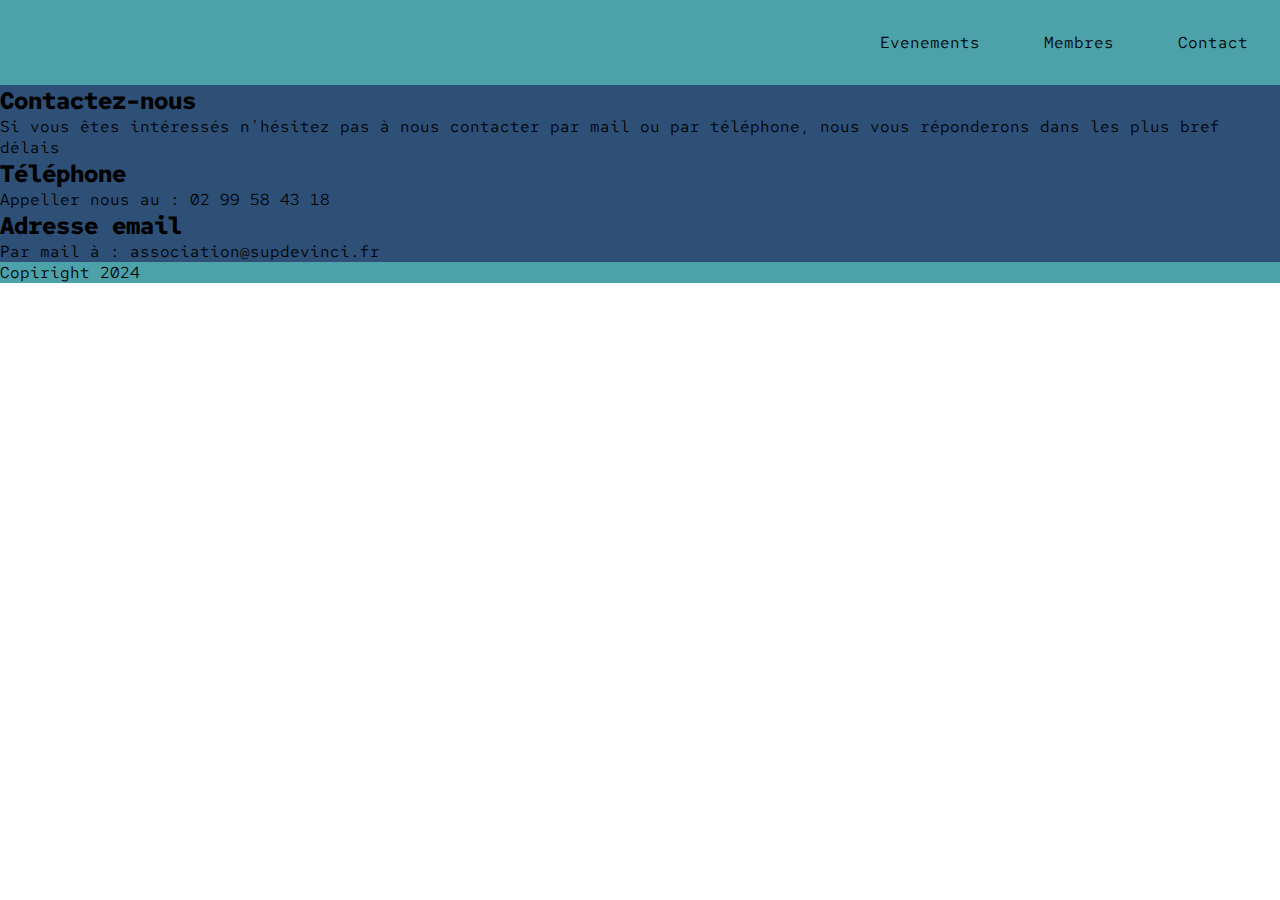
==== contact.html @ fc91eb7f "contact" ====
<!DOCTYPE html>
<html lang="en">
<head>
    <meta charset="UTF-8">
    <meta name="viewport" content="width=device-width, initial-scale=1.0">
    <title>Contact</title>
    <link rel="stylesheet" href="css/style.css">
    <link rel="preconnect" href="https://fonts.googleapis.com"> 
    <link rel="preconnect" href="https://fonts.gstatic.com" crossorigin> 
    <link href="https://fonts.googleapis.com/css2?family=Red+Hat+Mono:ital,wght@0,300..700;1,300..700&display=swap" rel="stylesheet">
</head>
<body>
    <header>
        <div class="logo"></div>

        <ul>
            <li><a href="projects.html">Evenements</a></li>
            <li><a href="member.html">Membres</a></li>
            <li><a href="contact.html">Contact</a></li>
        </ul>
    </header>
     <main class="contact">
<section class="contactez-nous">
<h2>Contactez-nous</h2>
<p>Si vous êtes intéressés n'hésitez pas à nous contacter par mail ou par téléphone, nous vous réponderons dans les plus bref délais</p>
</section>

<section class="Téléphone">
<h2>Téléphone</h2>
<p>Appeller nous au : 02 99 58 43 18</p>
</section>

<section class="adresse email">
<h2>Adresse email</h2>
<p>Par mail à : association@supdevinci.fr</p>
</section>

</main>  

<footer>
    <div class="insta"></div>
    <div class="twtiter"></div>
    <div class="facebook"></div>

    <p>Copiright 2024</p>
</footer>





</body>
</html>
---- css/style.css ----
*, ::after, ::before{
    margin: 0;
    padding: 0;
    font-family: "Red Hat Mono", serif;
}

a{
    text-decoration: none;
    color: black;
}

ul{
    display: flex;
    list-style: none;
}

li{
    padding: 2rem;
}

header{
    display: flex;
    text-align: center;
    align-items: center;
    justify-content: space-between;
    background-color: #4DA1A9;
}

.logo{
    padding: 20px;
}

main{
    background-color: #2E5077;
}

.qui-sommes-nous, .que-faisons-nous{
    background-color: white;
    width: 80%;
}

footer{
    background-color: #4DA1A9;
}
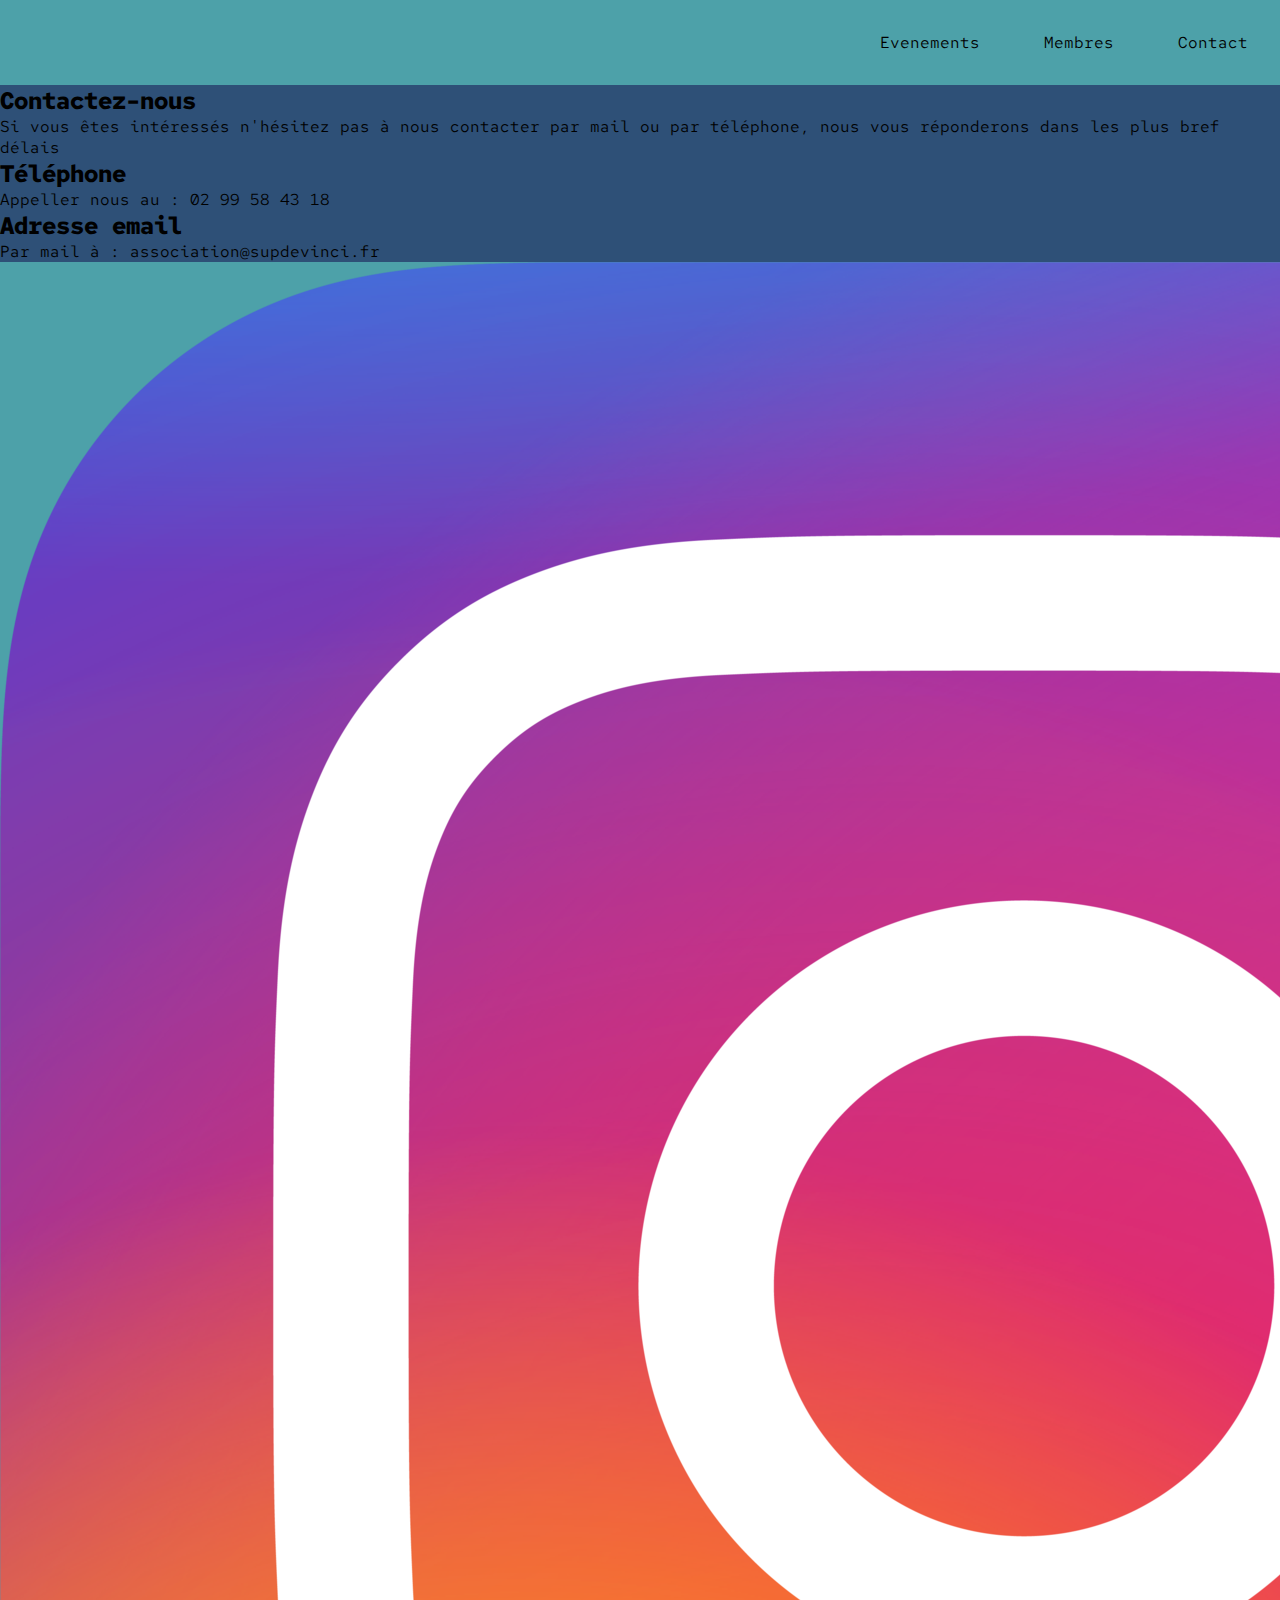
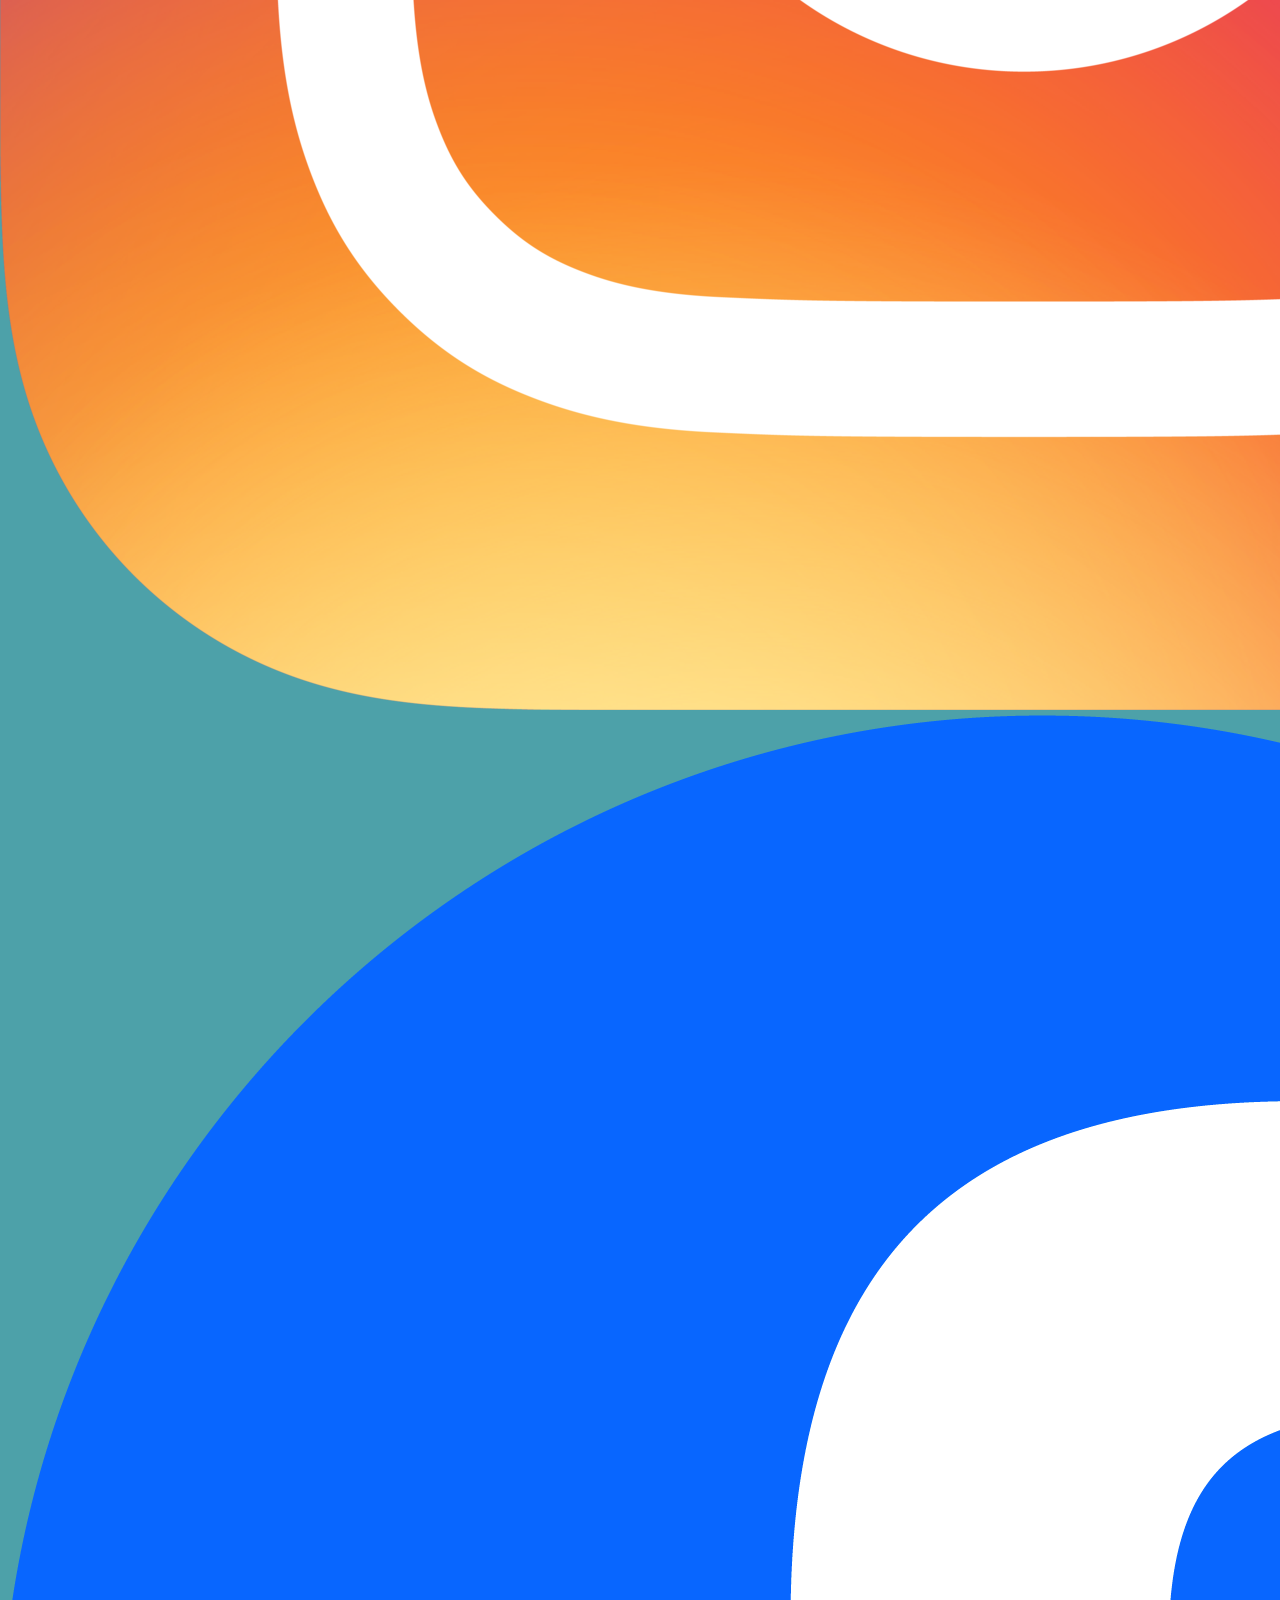
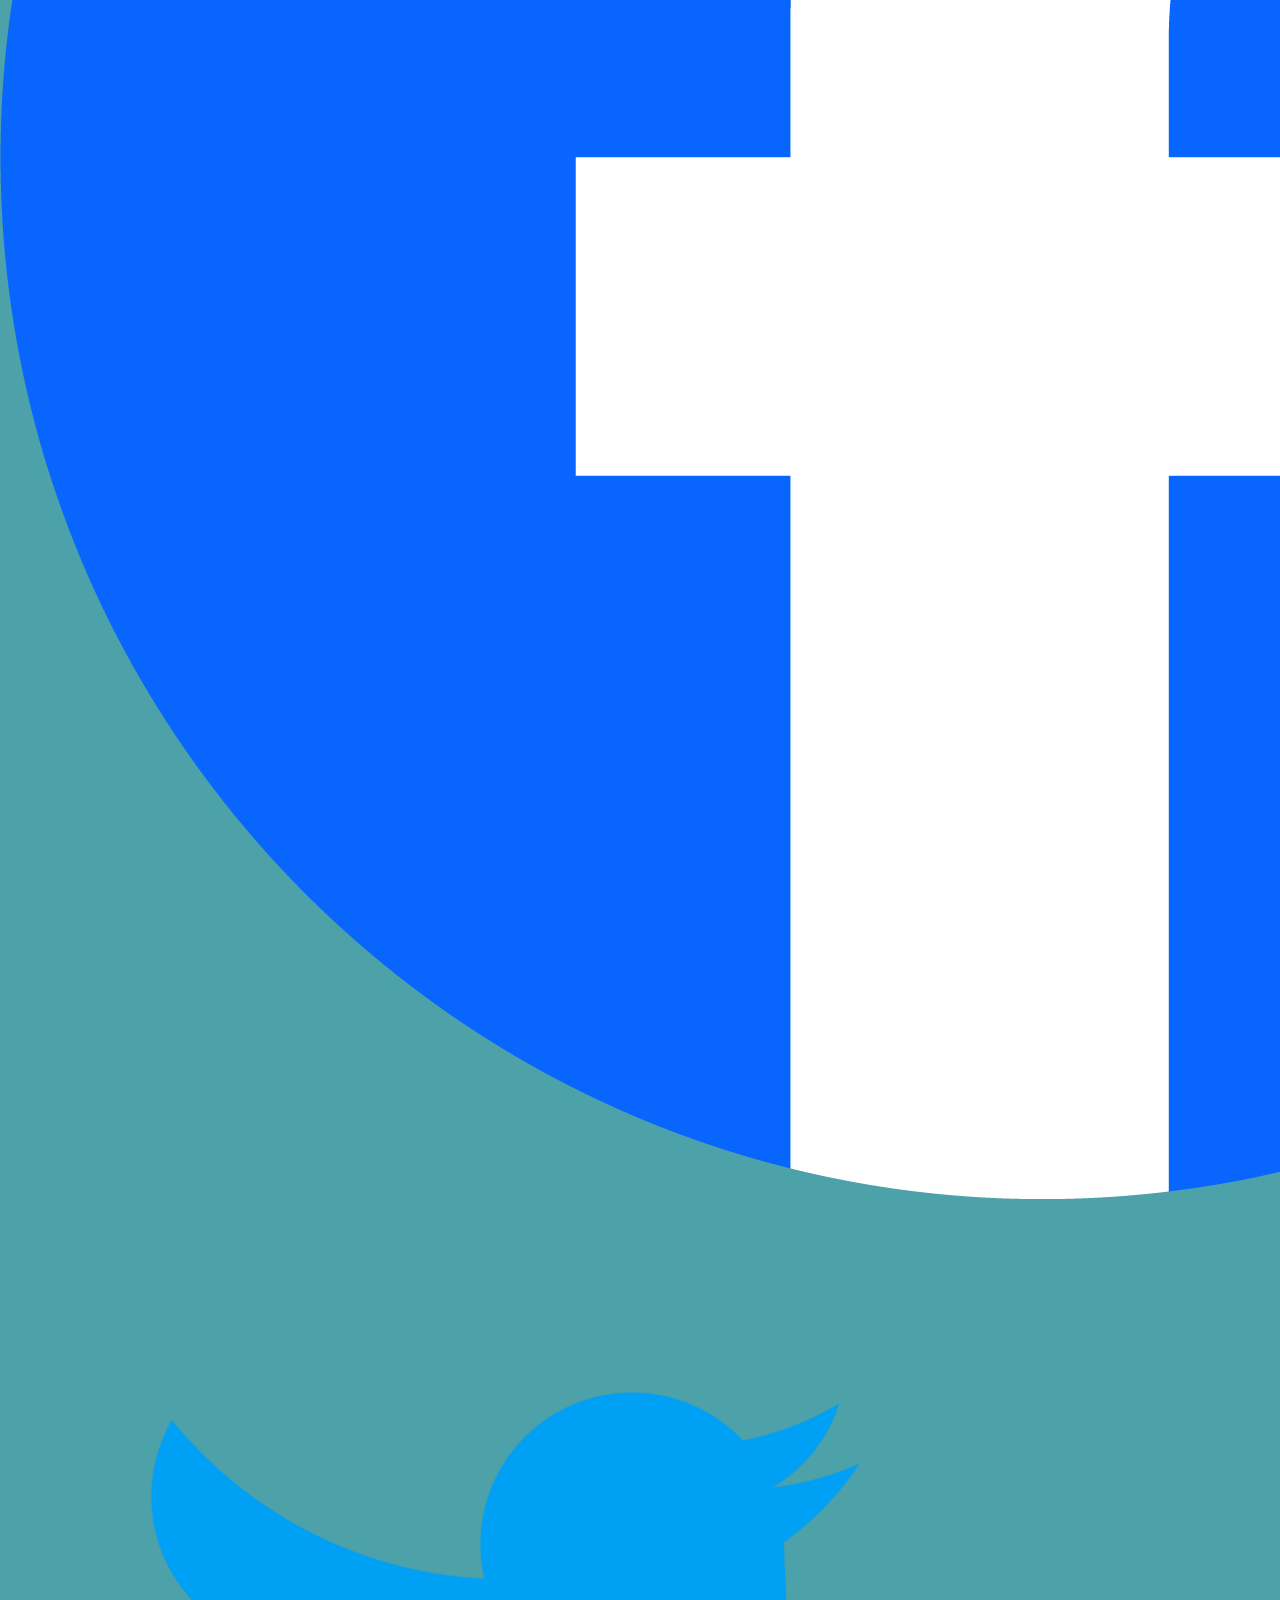
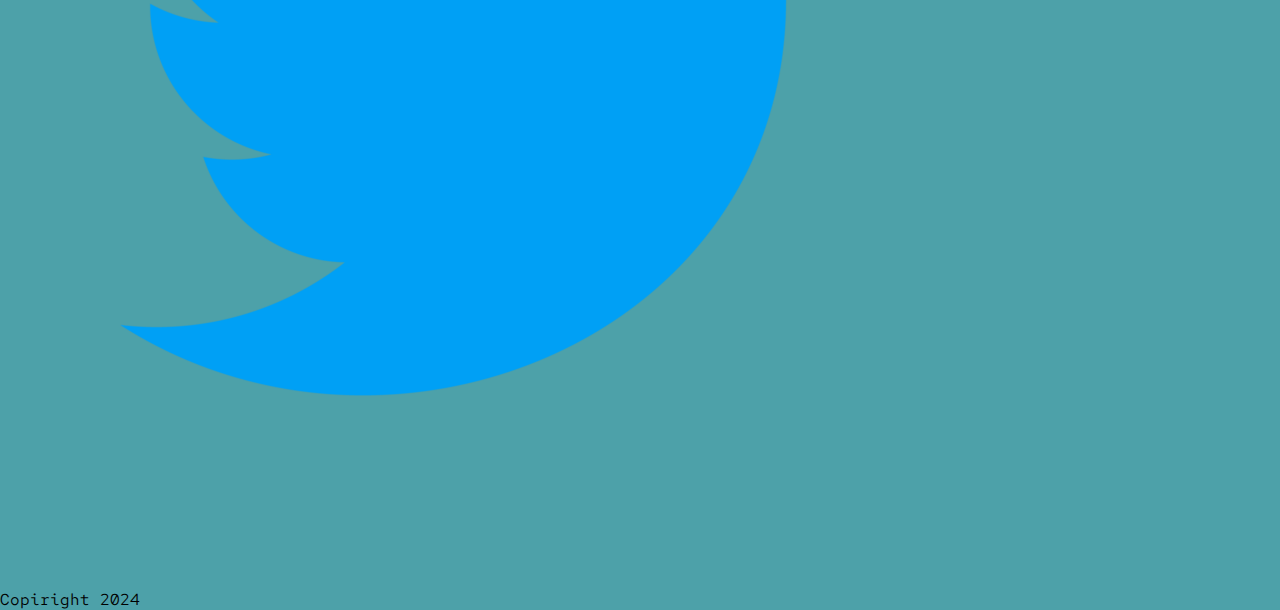
==== commit 7f935050: "changement des footer" ====
--- a/contact.html
+++ b/contact.html
@@ -39,16 +39,11 @@
 </main>  
 
 <footer>
-    <div class="insta"></div>
-    <div class="twtiter"></div>
-    <div class="facebook"></div>
+    <img src="img/img_insta.webp" alt="image">
+    <img src="img/img_facebook.png" alt="image">
+    <img src="img/img_twitter.webp" alt="image">
 
     <p>Copiright 2024</p>
 </footer>
-
-
-
-
-
 </body>
 </html>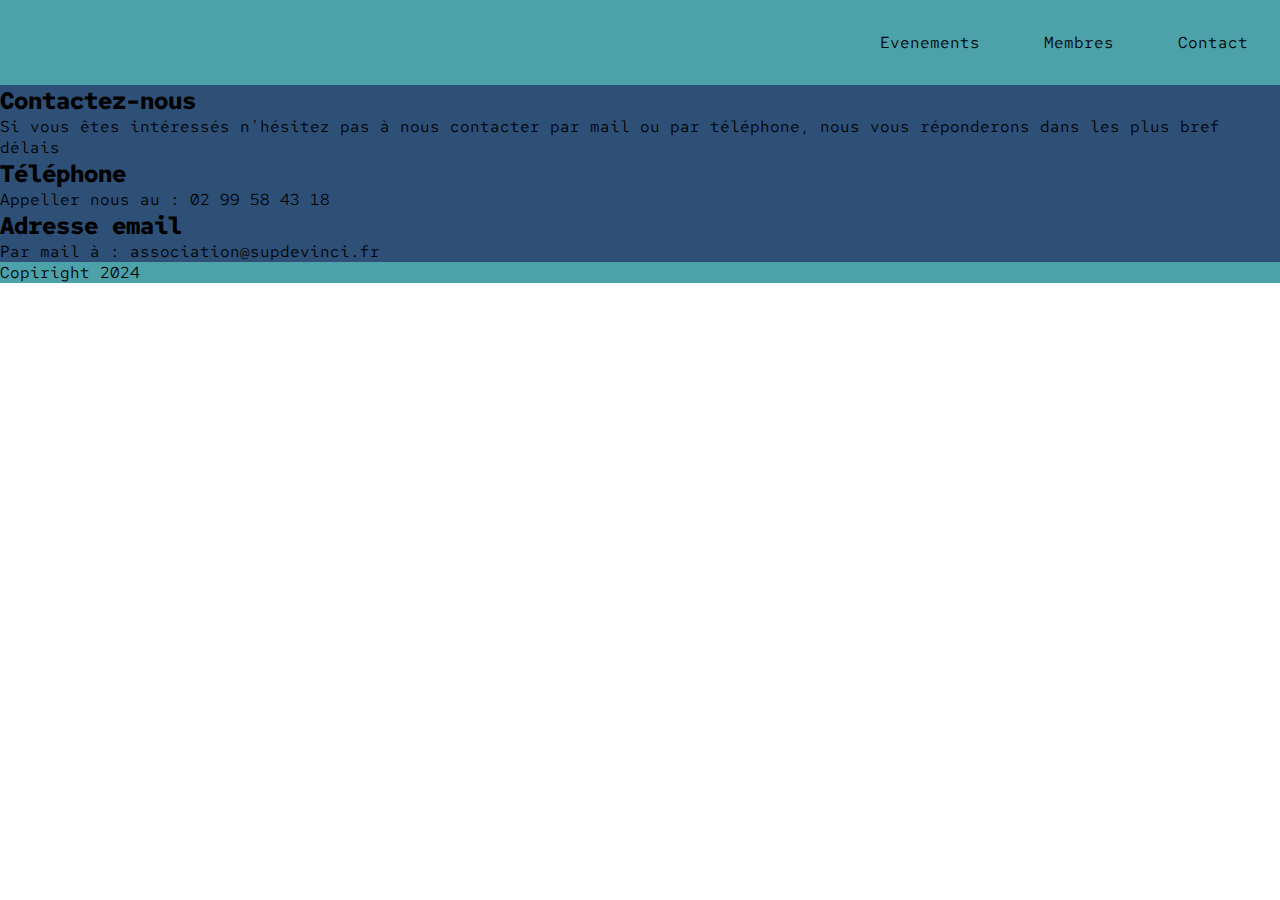
==== commit dc08c55e: "Merge branch 'main' of https://github.com/antefix1412/sit_asso" ====
--- a/contact.html
+++ b/contact.html
@@ -39,11 +39,16 @@
 </main>  
 
 <footer>
-    <img src="img/img_insta.webp" alt="image">
-    <img src="img/img_facebook.png" alt="image">
-    <img src="img/img_twitter.webp" alt="image">
+    <div class="insta"></div>
+    <div class="twtiter"></div>
+    <div class="facebook"></div>
 
     <p>Copiright 2024</p>
 </footer>
+
+
+
+
+
 </body>
 </html>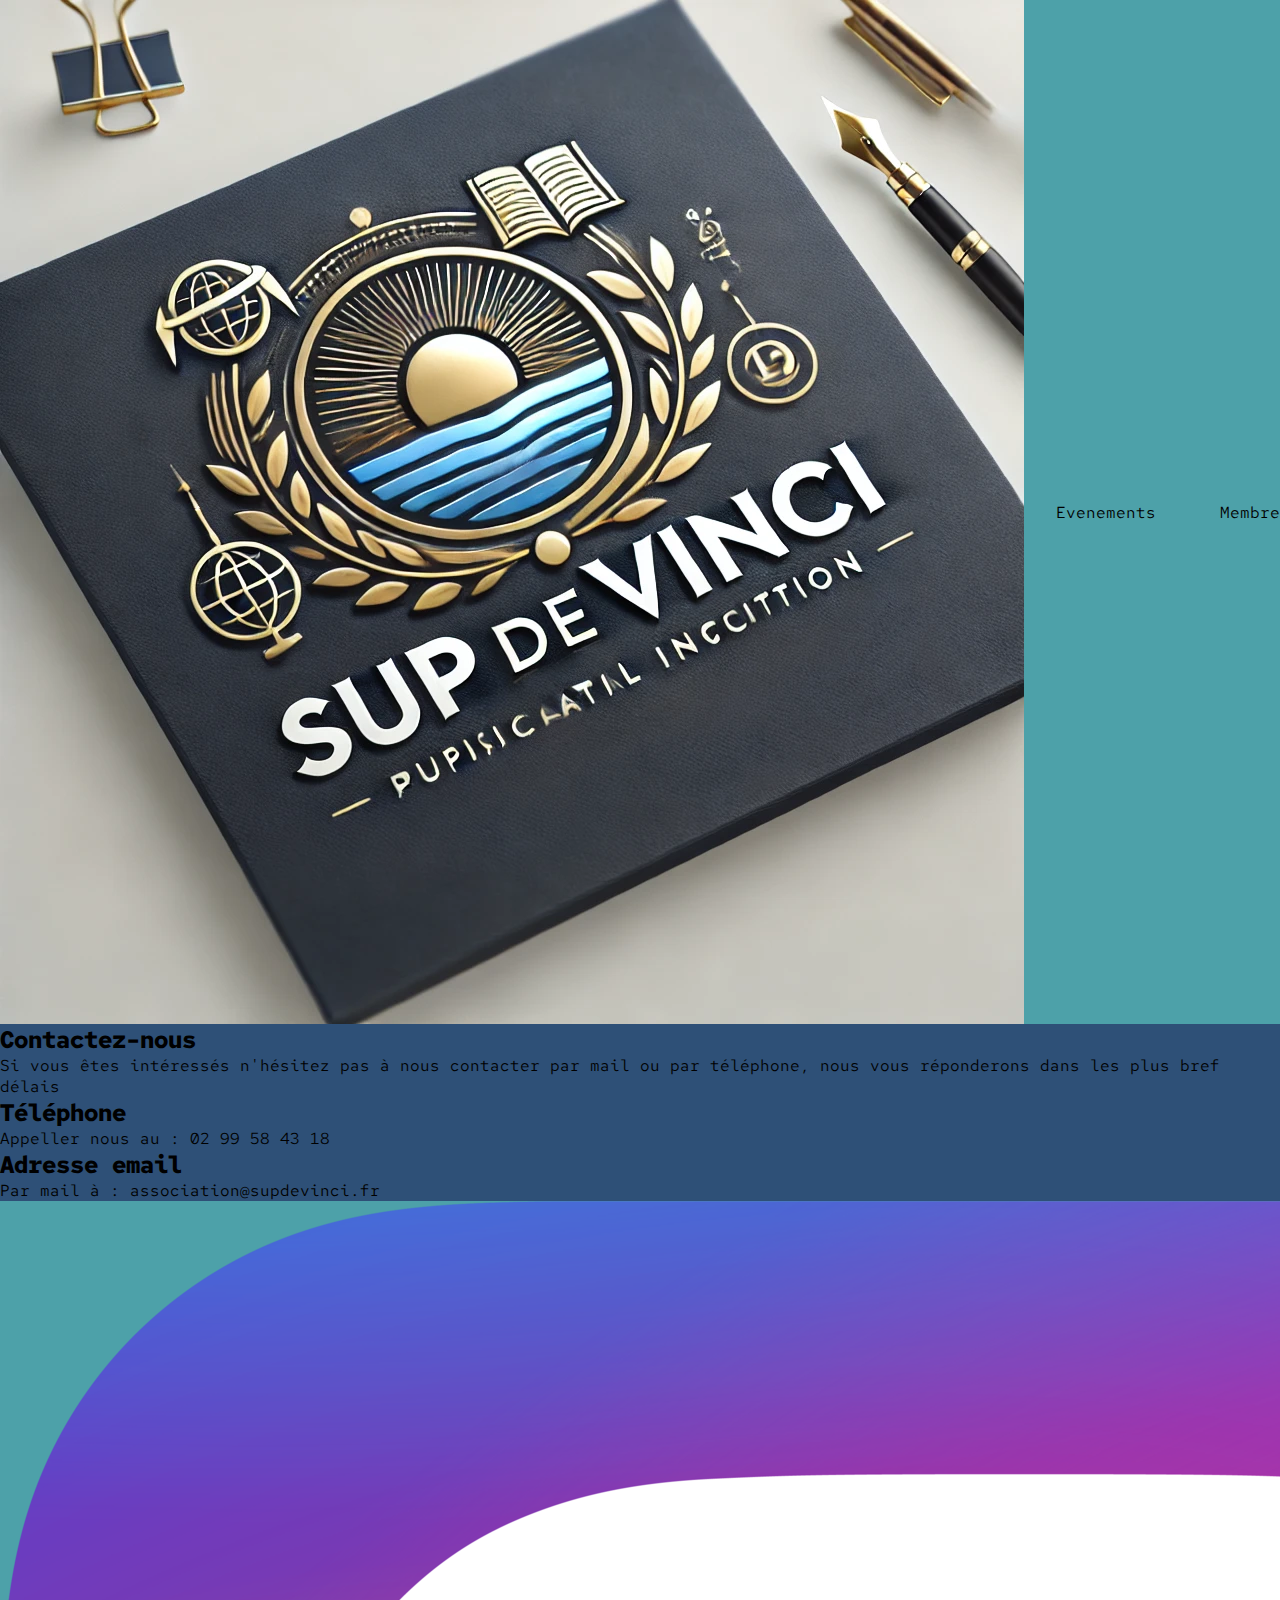
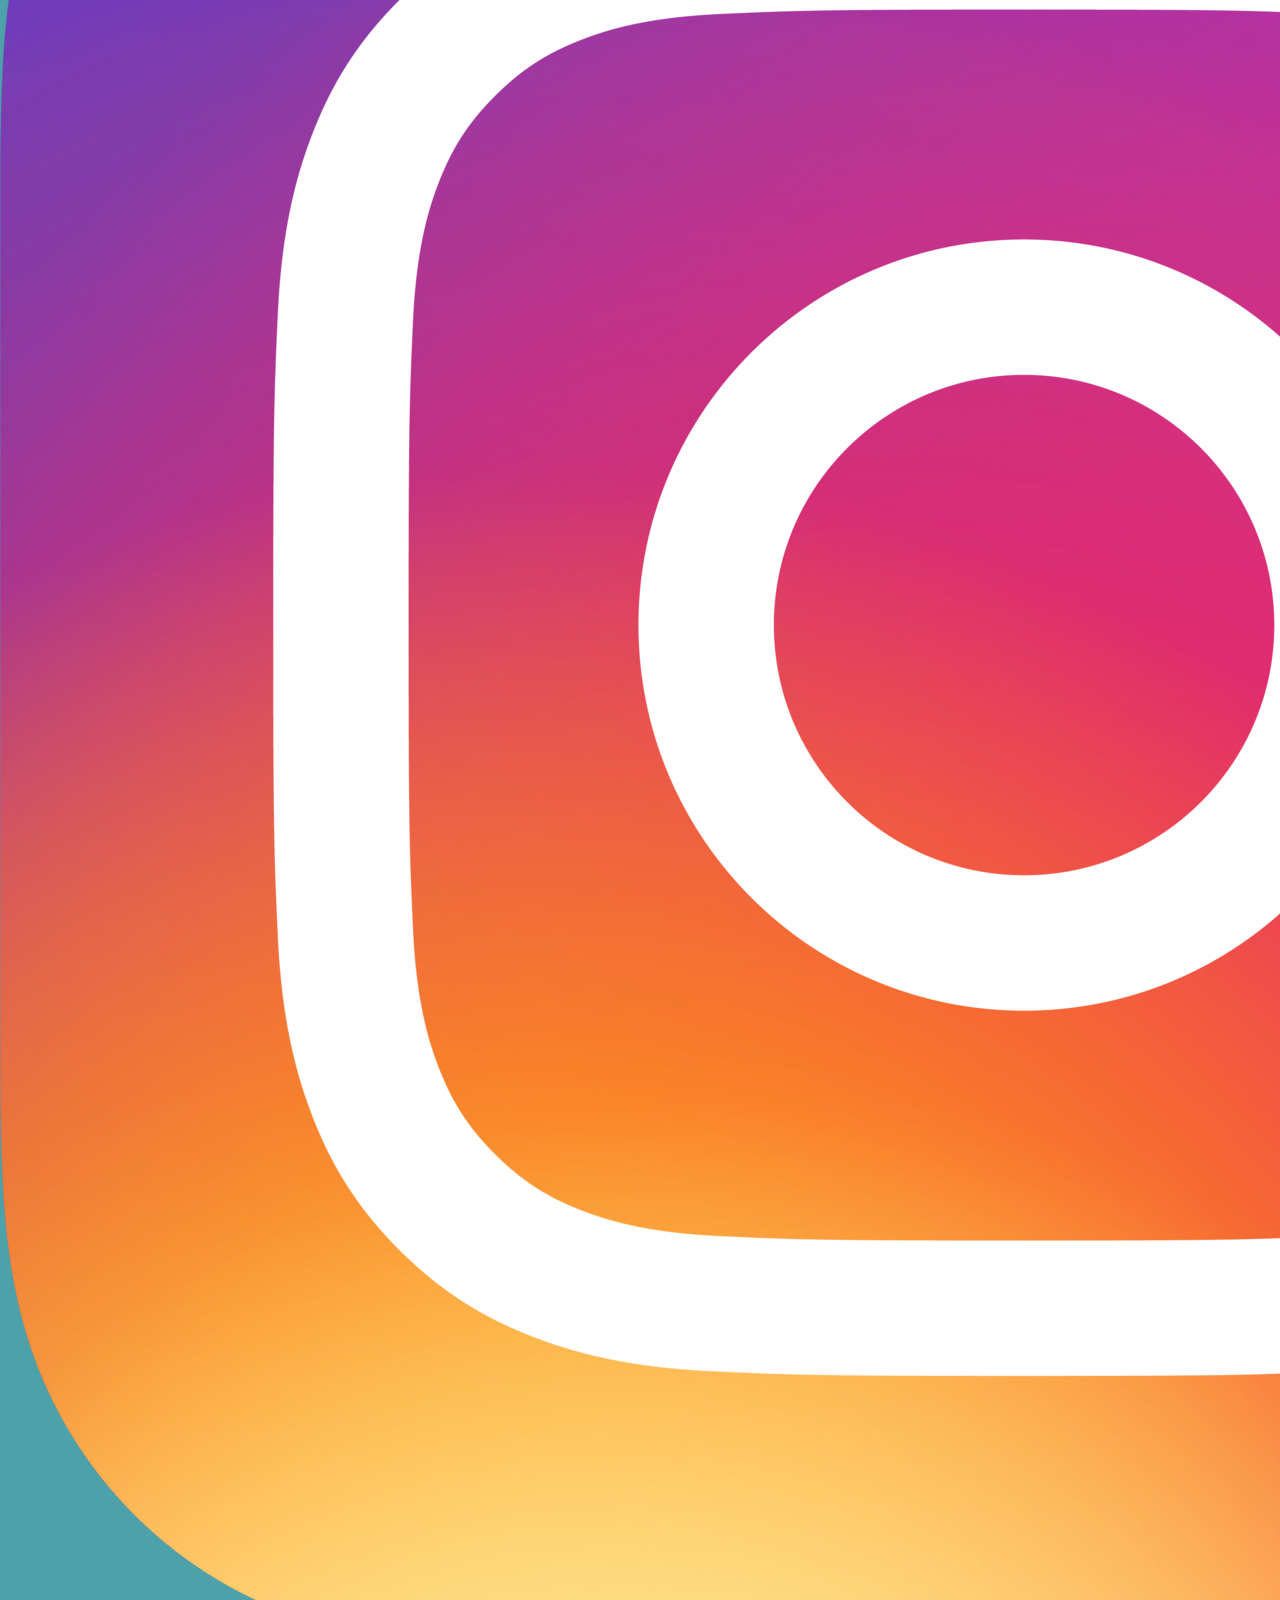
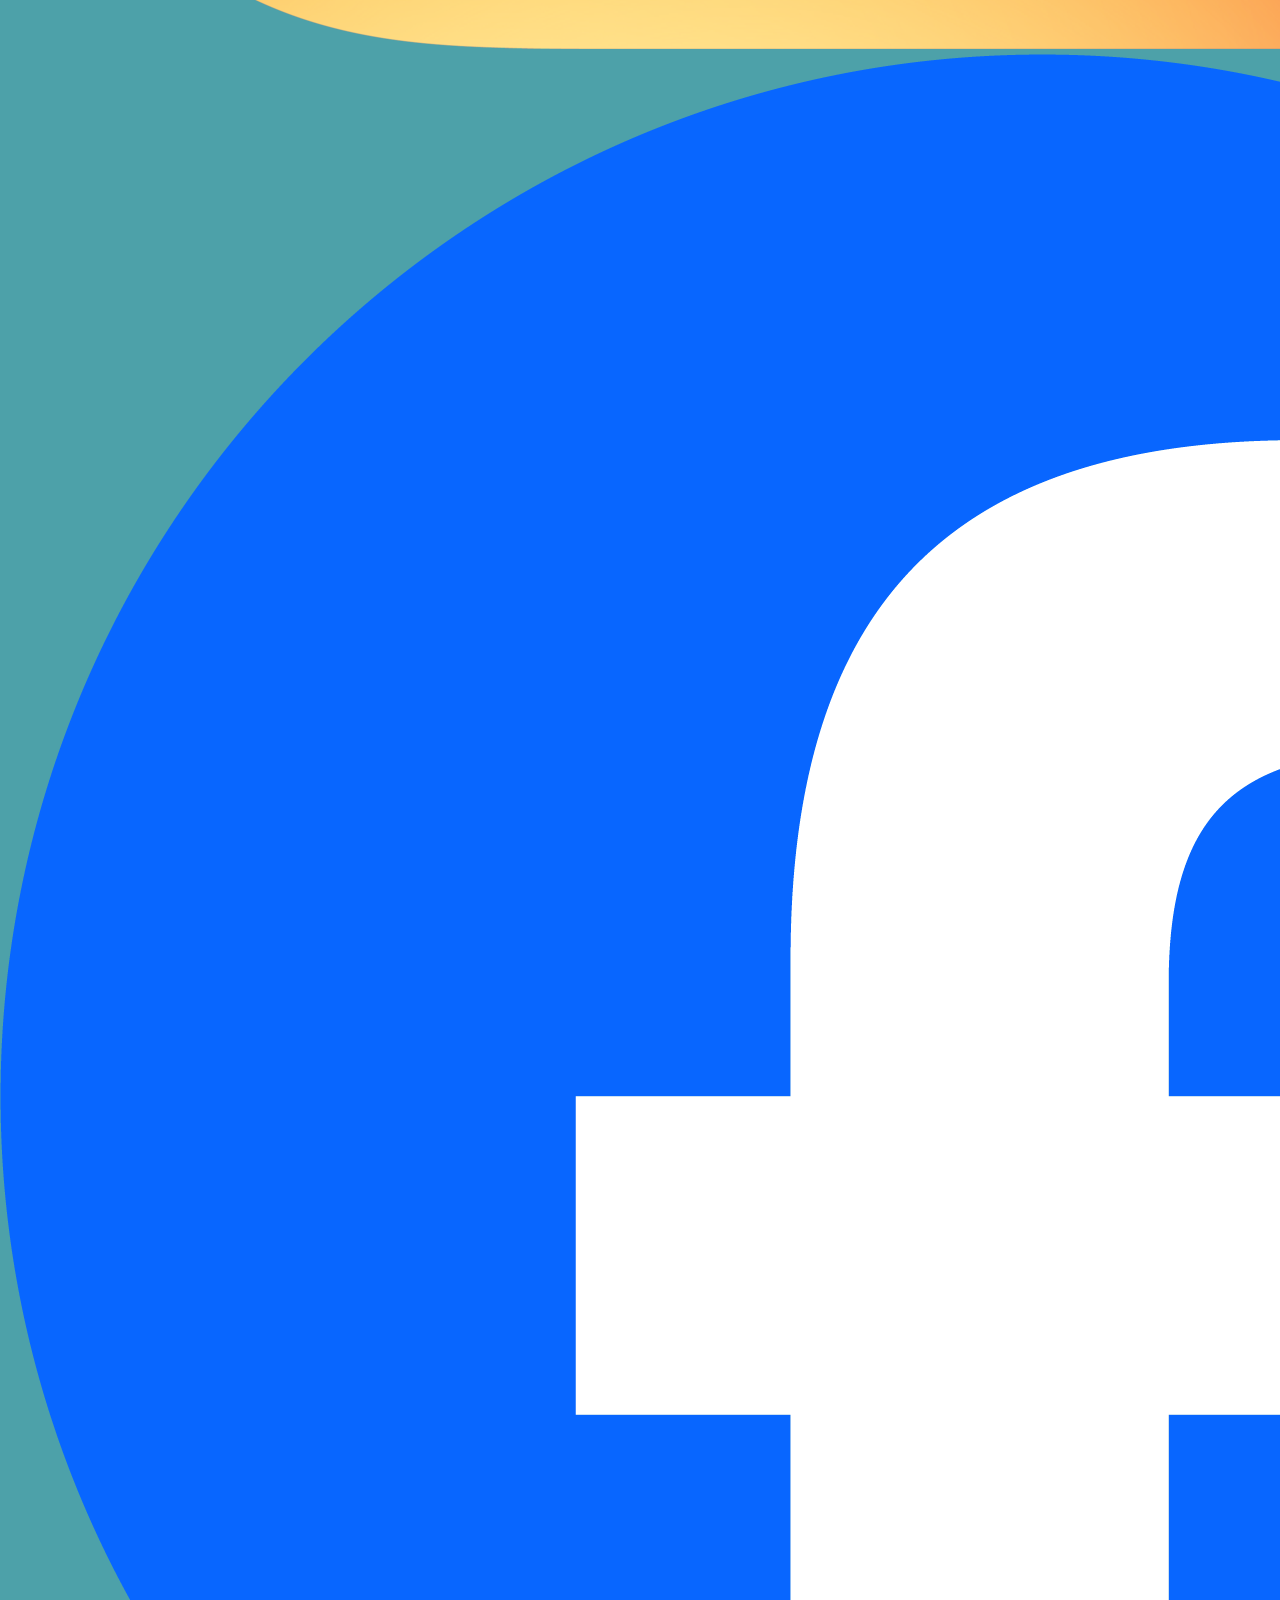
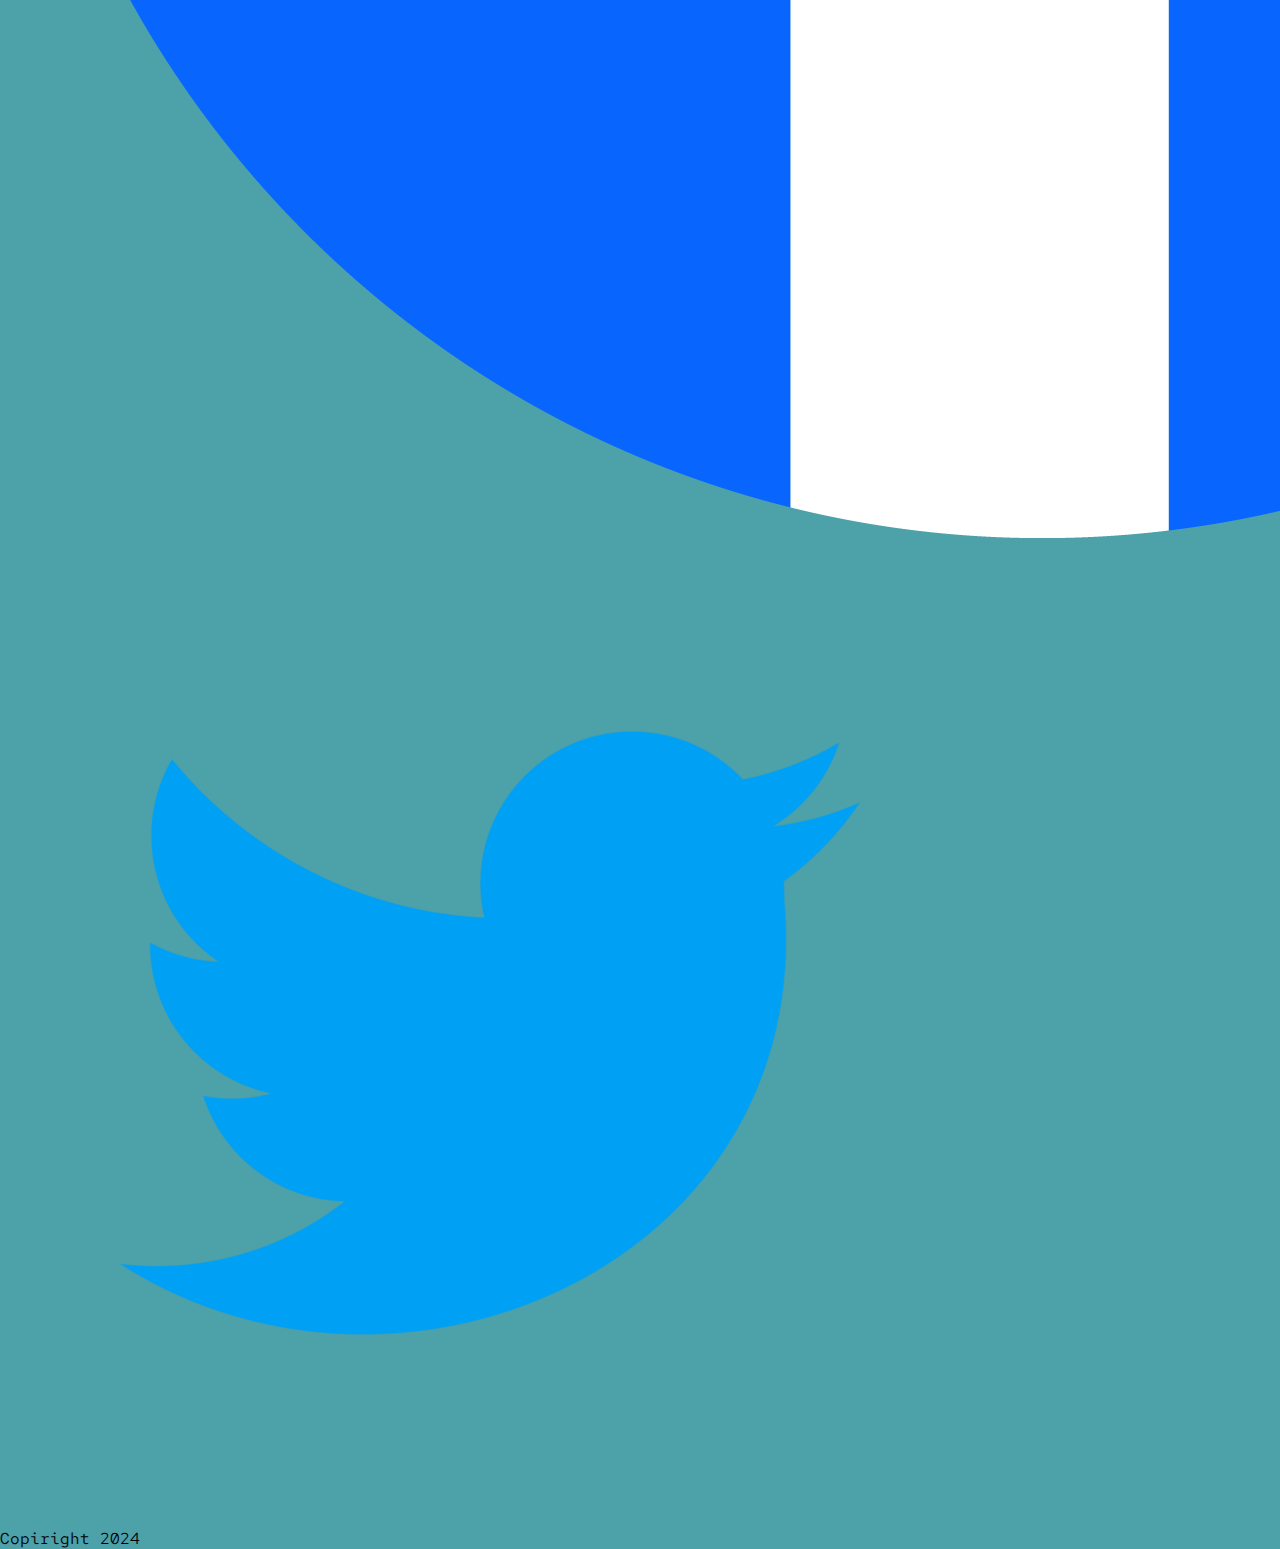
==== commit 339ea0e8: "ajout des images dans le html" ====
--- a/contact.html
+++ b/contact.html
@@ -12,7 +12,7 @@
 </head>
 <body>
     <header>
-        <div class="logo"></div>
+        <img src="img/img_logo.webp" alt="image">
 
         <ul>
             <li><a href="projects.html">Evenements</a></li>
@@ -39,16 +39,11 @@
 </main>  
 
 <footer>
-    <div class="insta"></div>
-    <div class="twtiter"></div>
-    <div class="facebook"></div>
+    <img src="img/img_insta.webp" alt="image">
+    <img src="img/img_facebook.png" alt="image">
+    <img src="img/img_twitter.webp" alt="image">
 
     <p>Copiright 2024</p>
 </footer>
-
-
-
-
-
 </body>
 </html>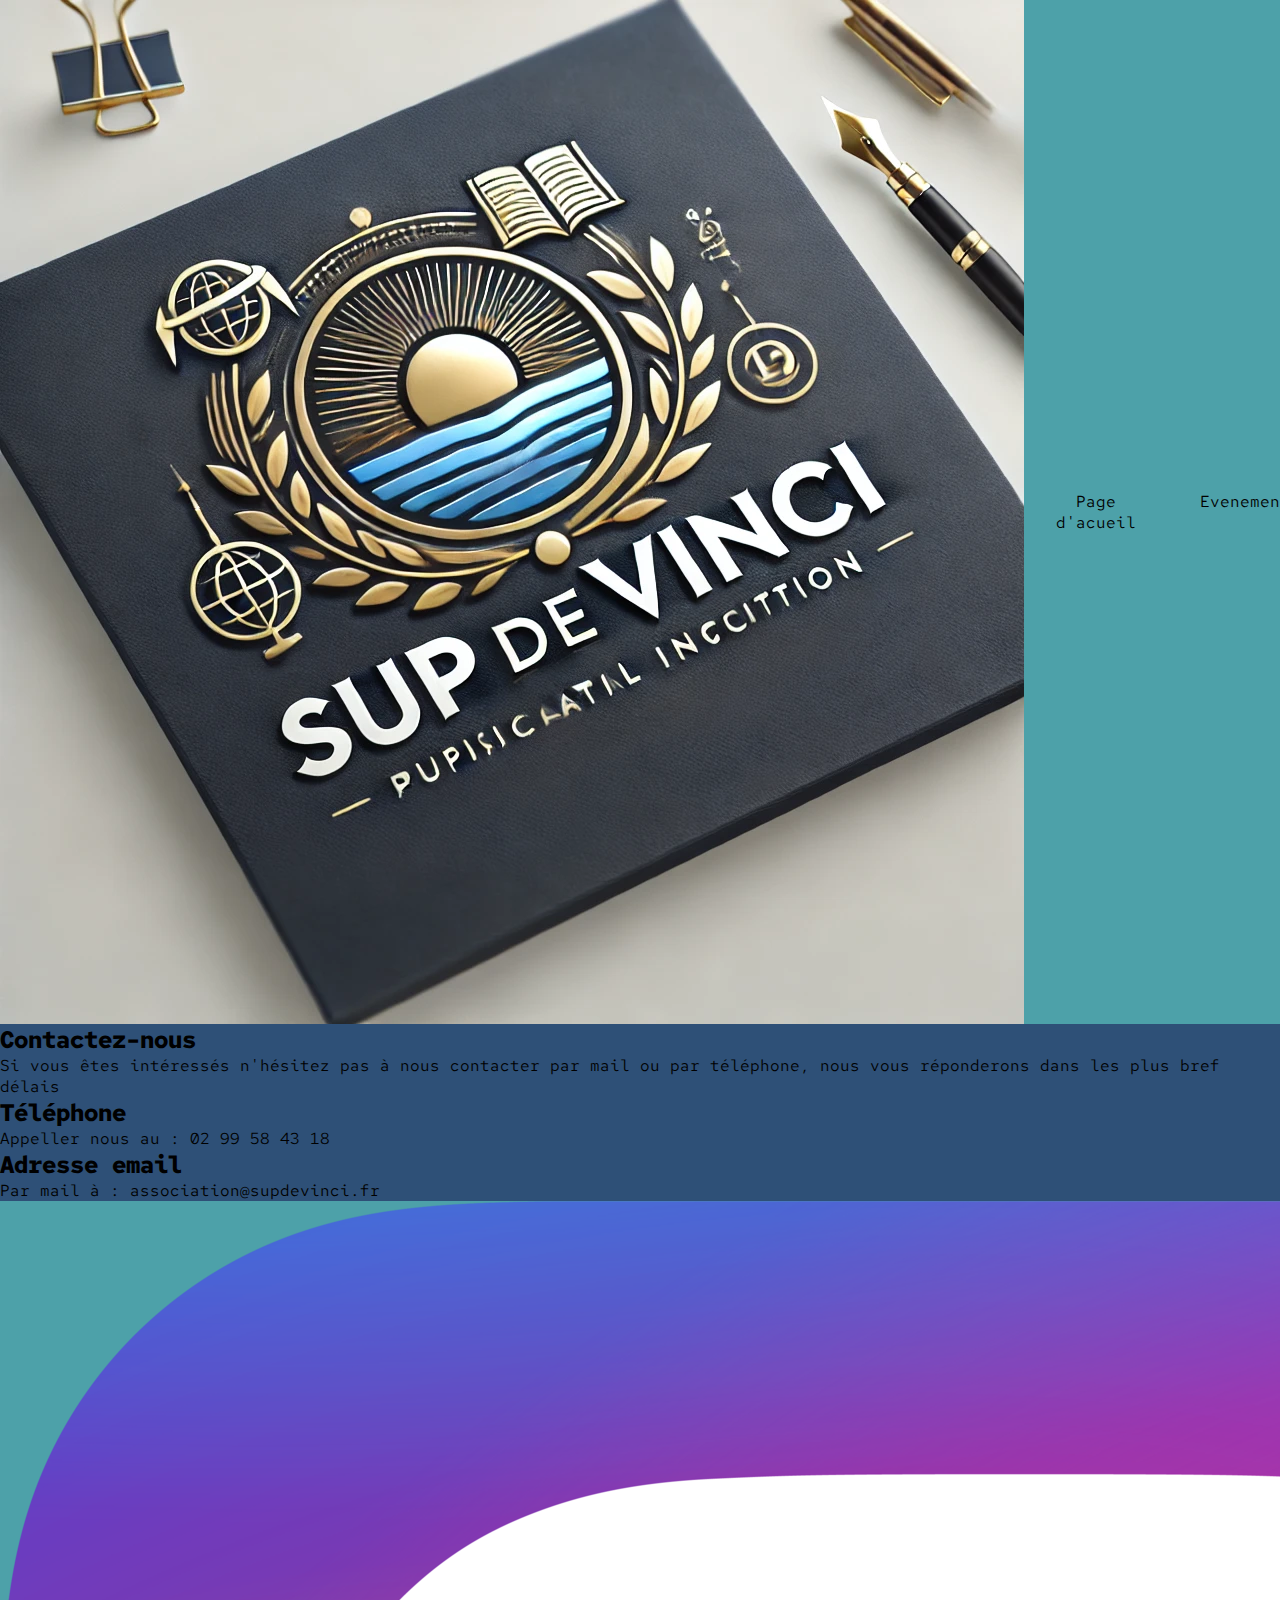
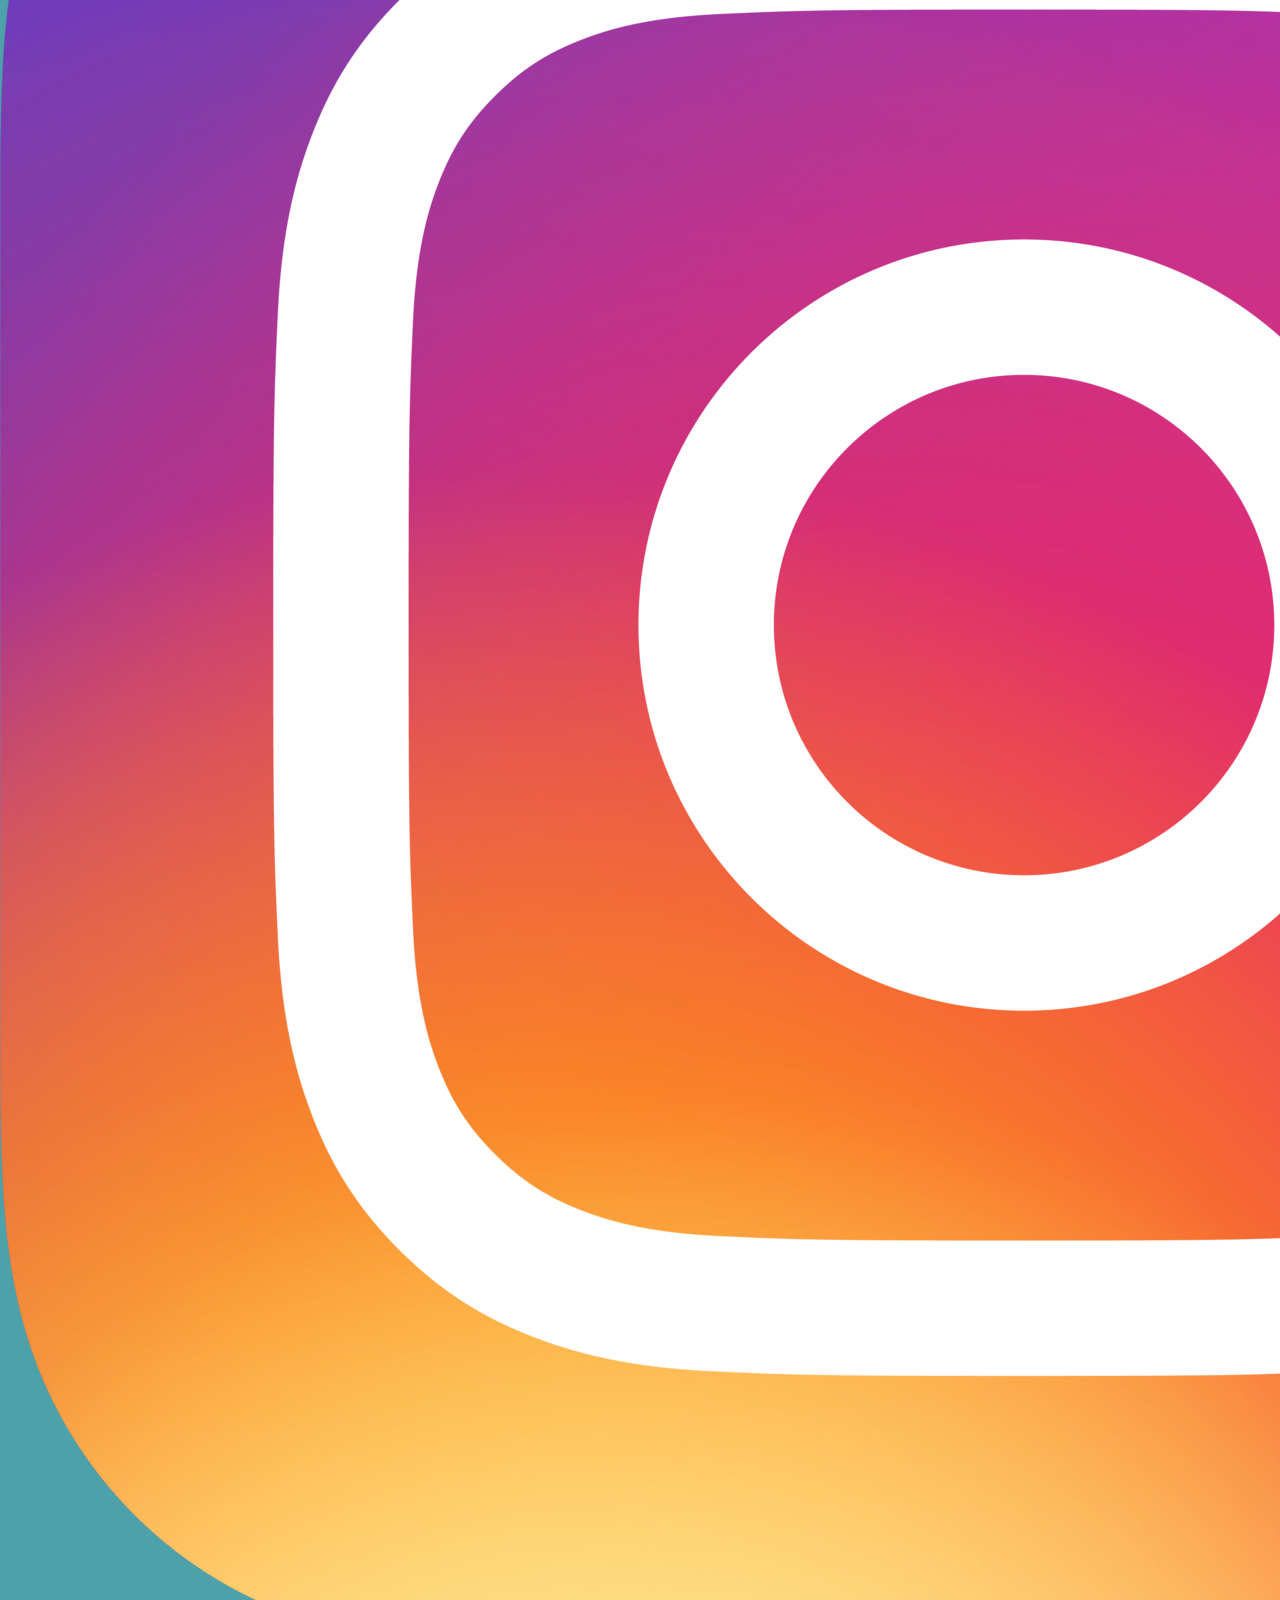
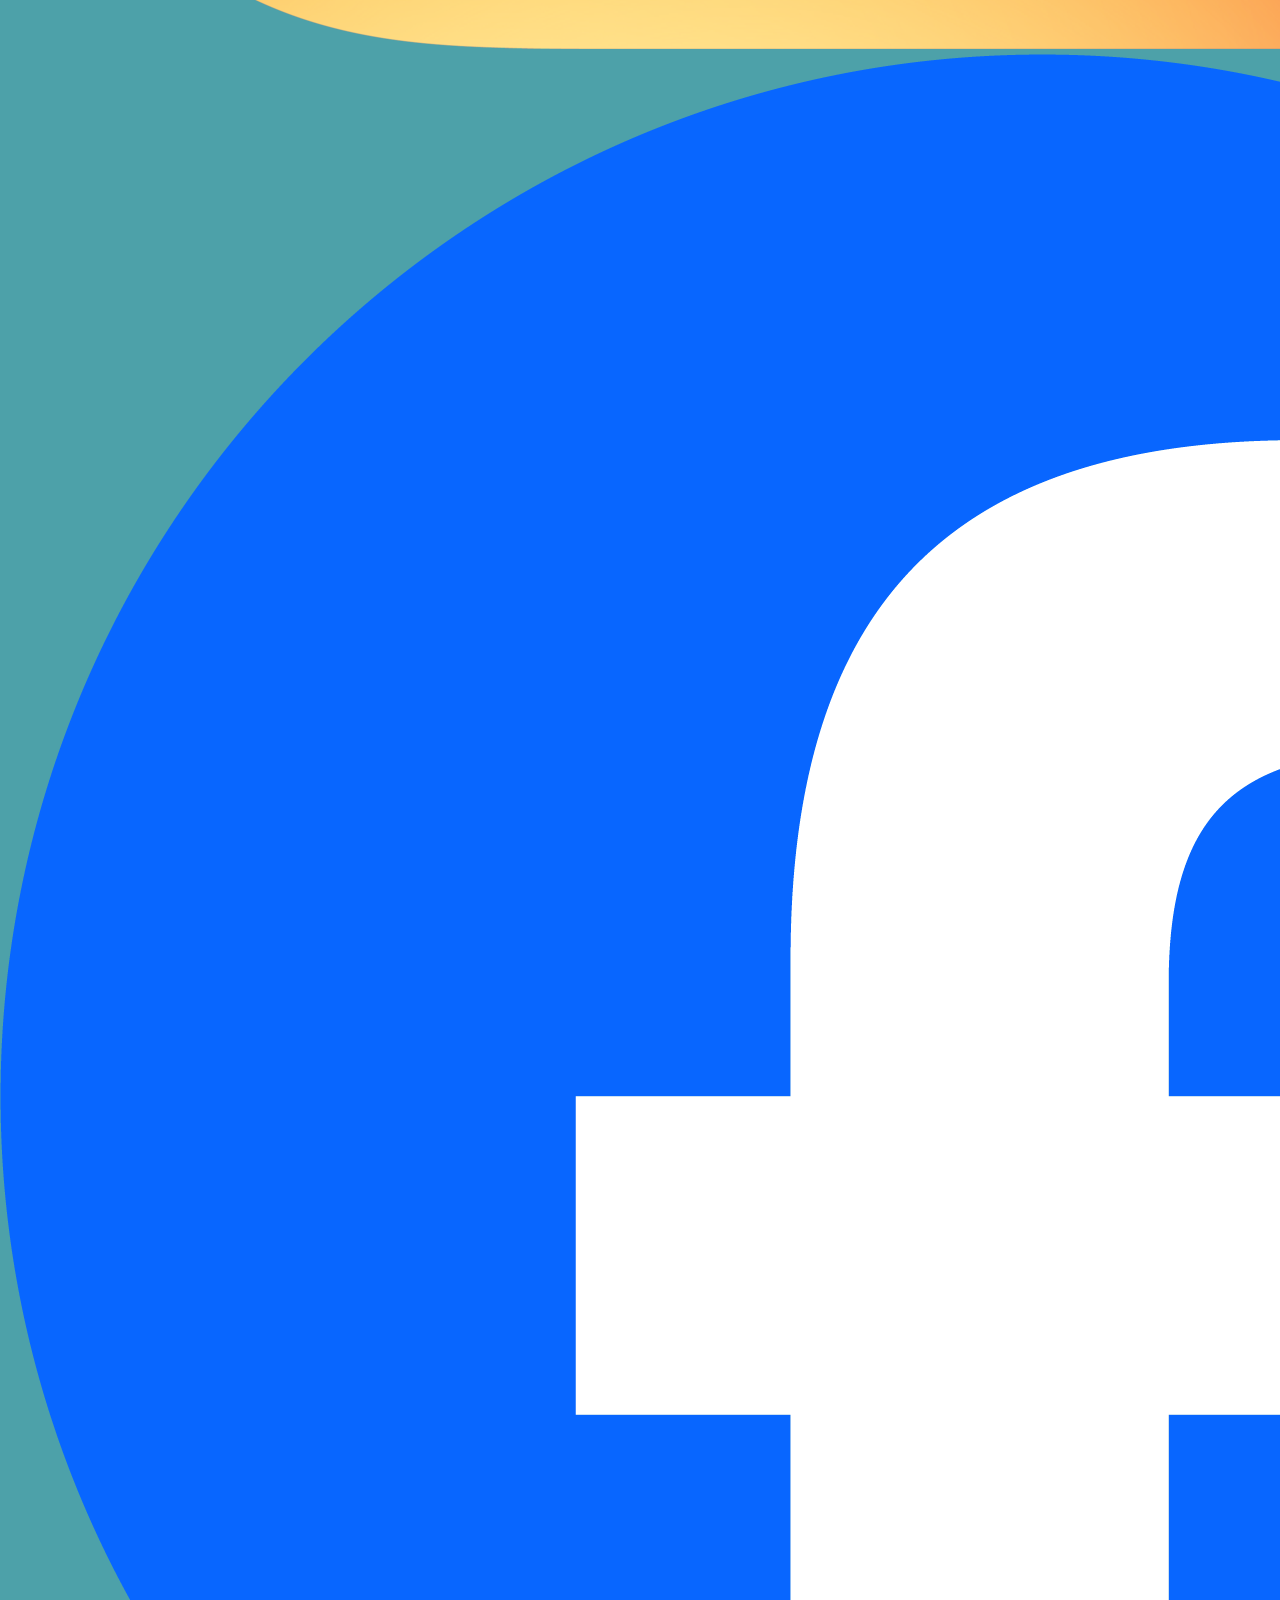
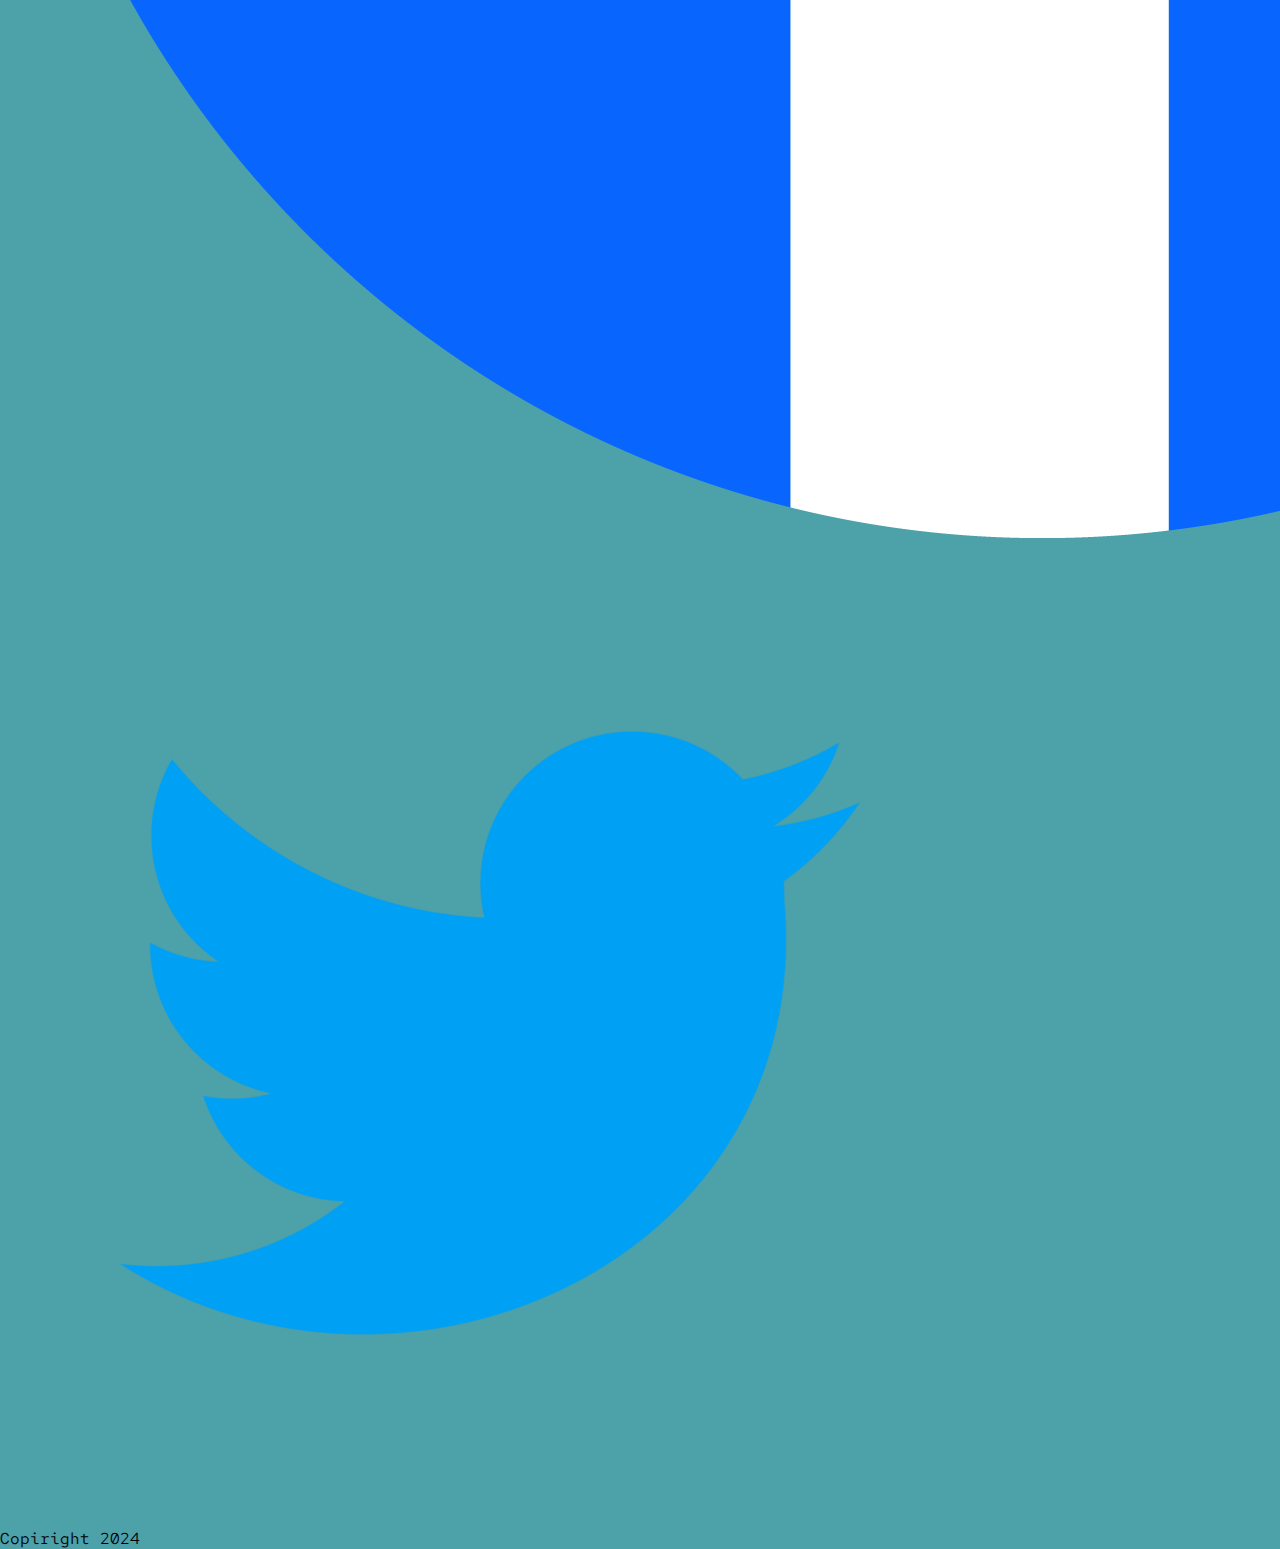
==== commit c4ef94dd: "changement du header" ====
--- a/contact.html
+++ b/contact.html
@@ -15,9 +15,10 @@
         <img src="img/img_logo.webp" alt="image">
 
         <ul>
+            <li><a href="index.html">Page d'acueil</a></li>
             <li><a href="projects.html">Evenements</a></li>
             <li><a href="member.html">Membres</a></li>
-            <li><a href="contact.html">Contact</a></li>
+            
         </ul>
     </header>
      <main class="contact">
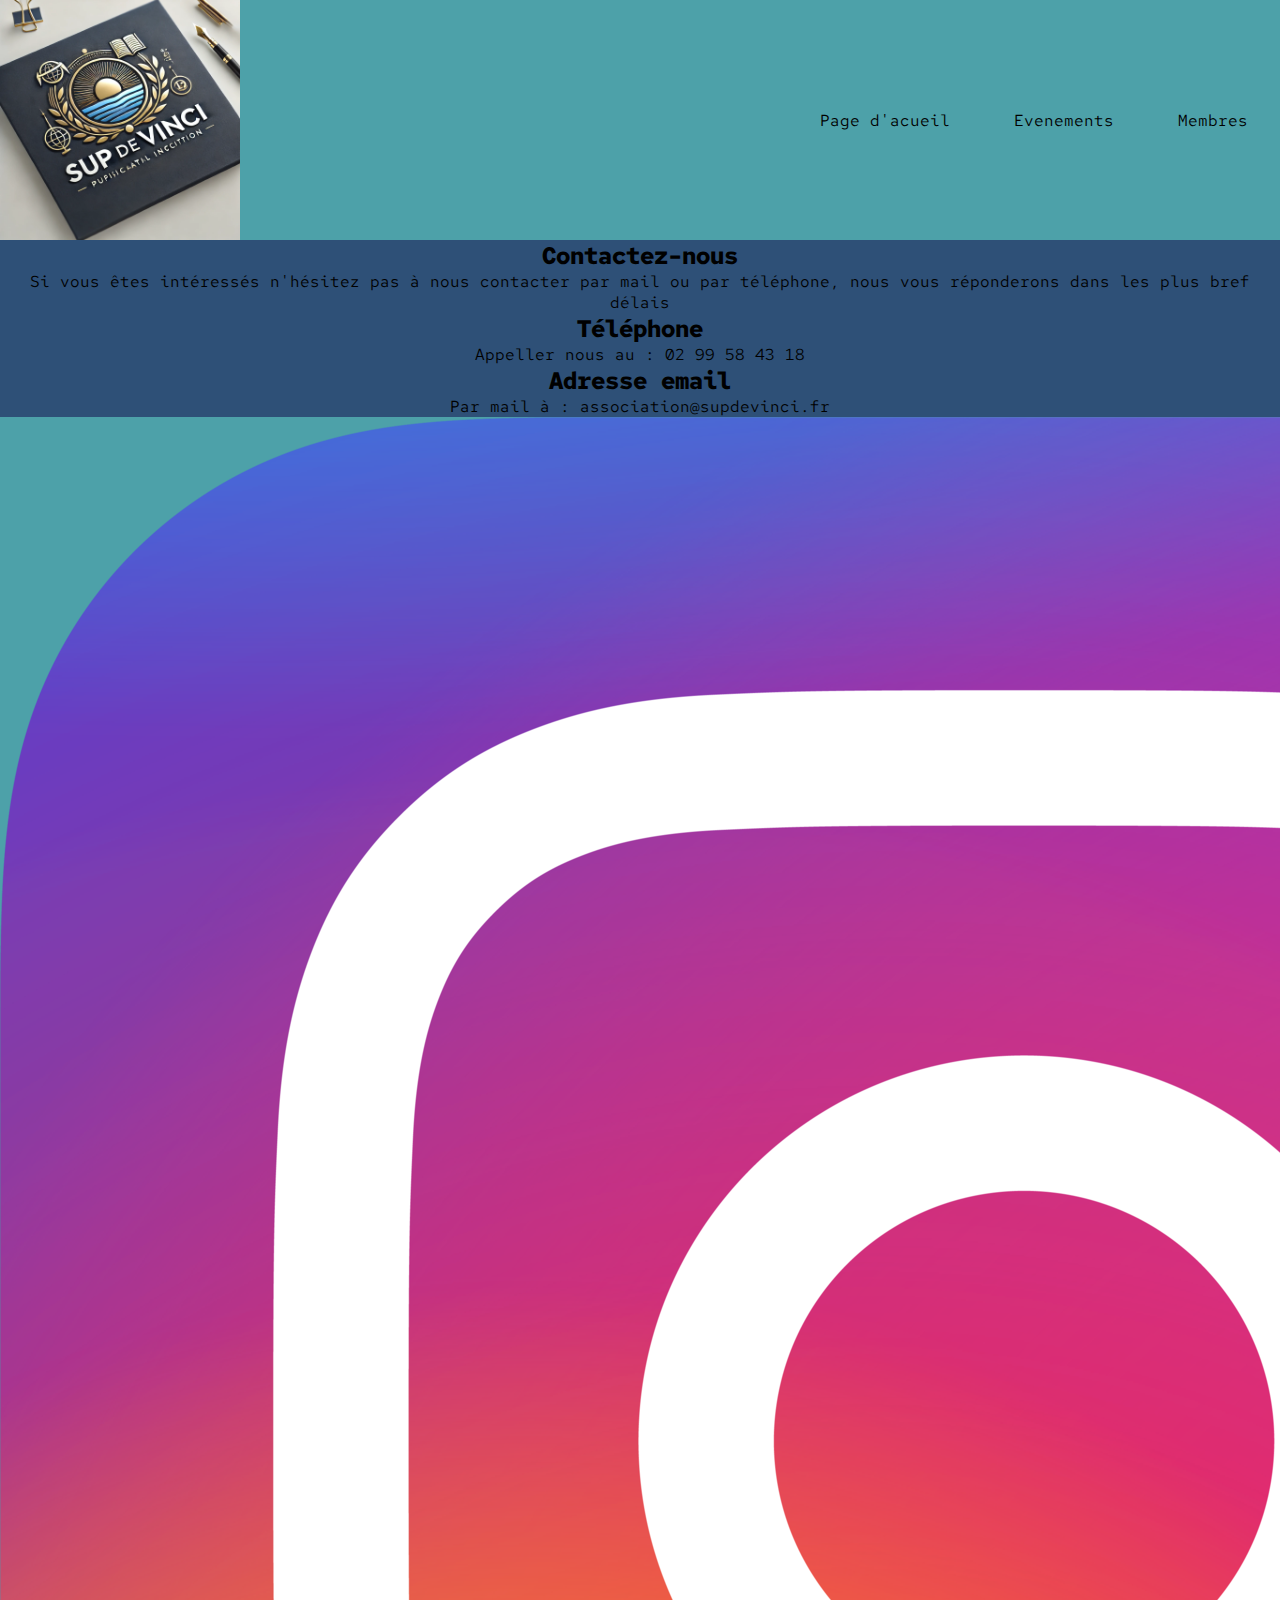
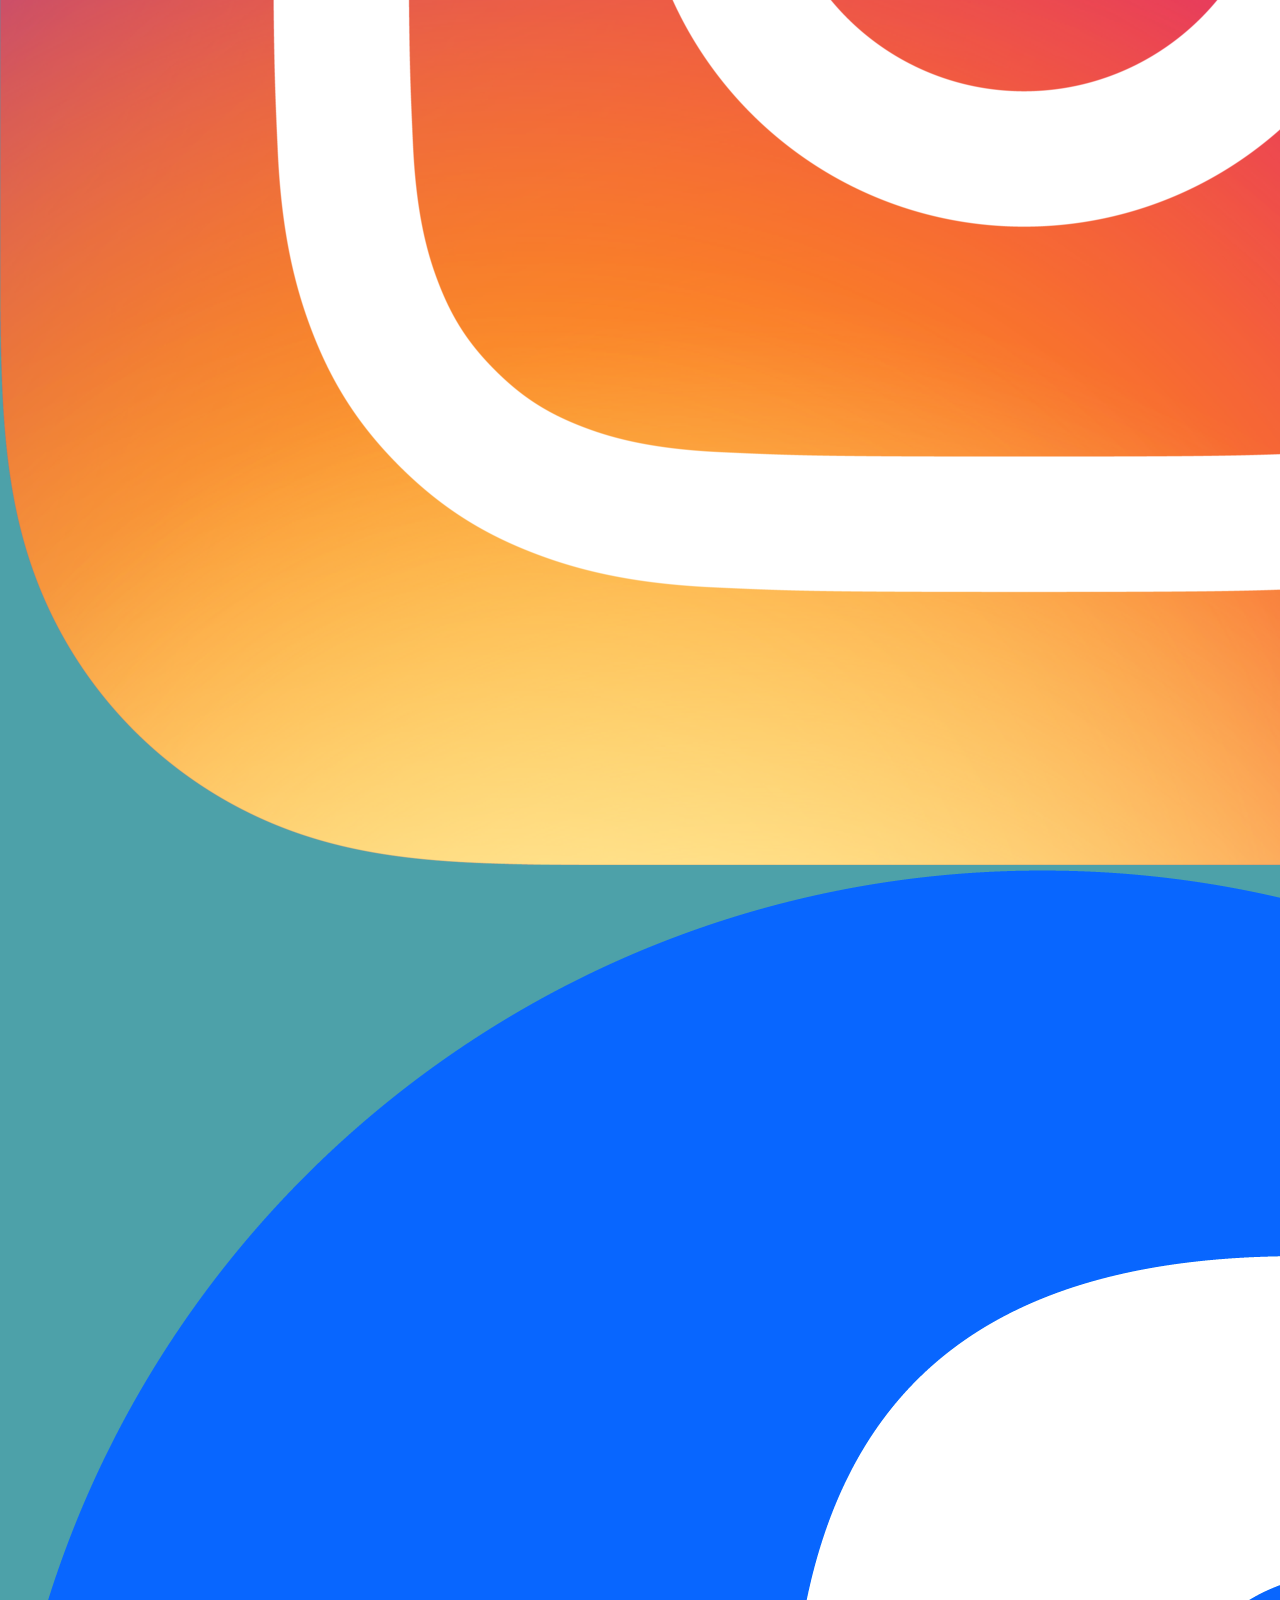
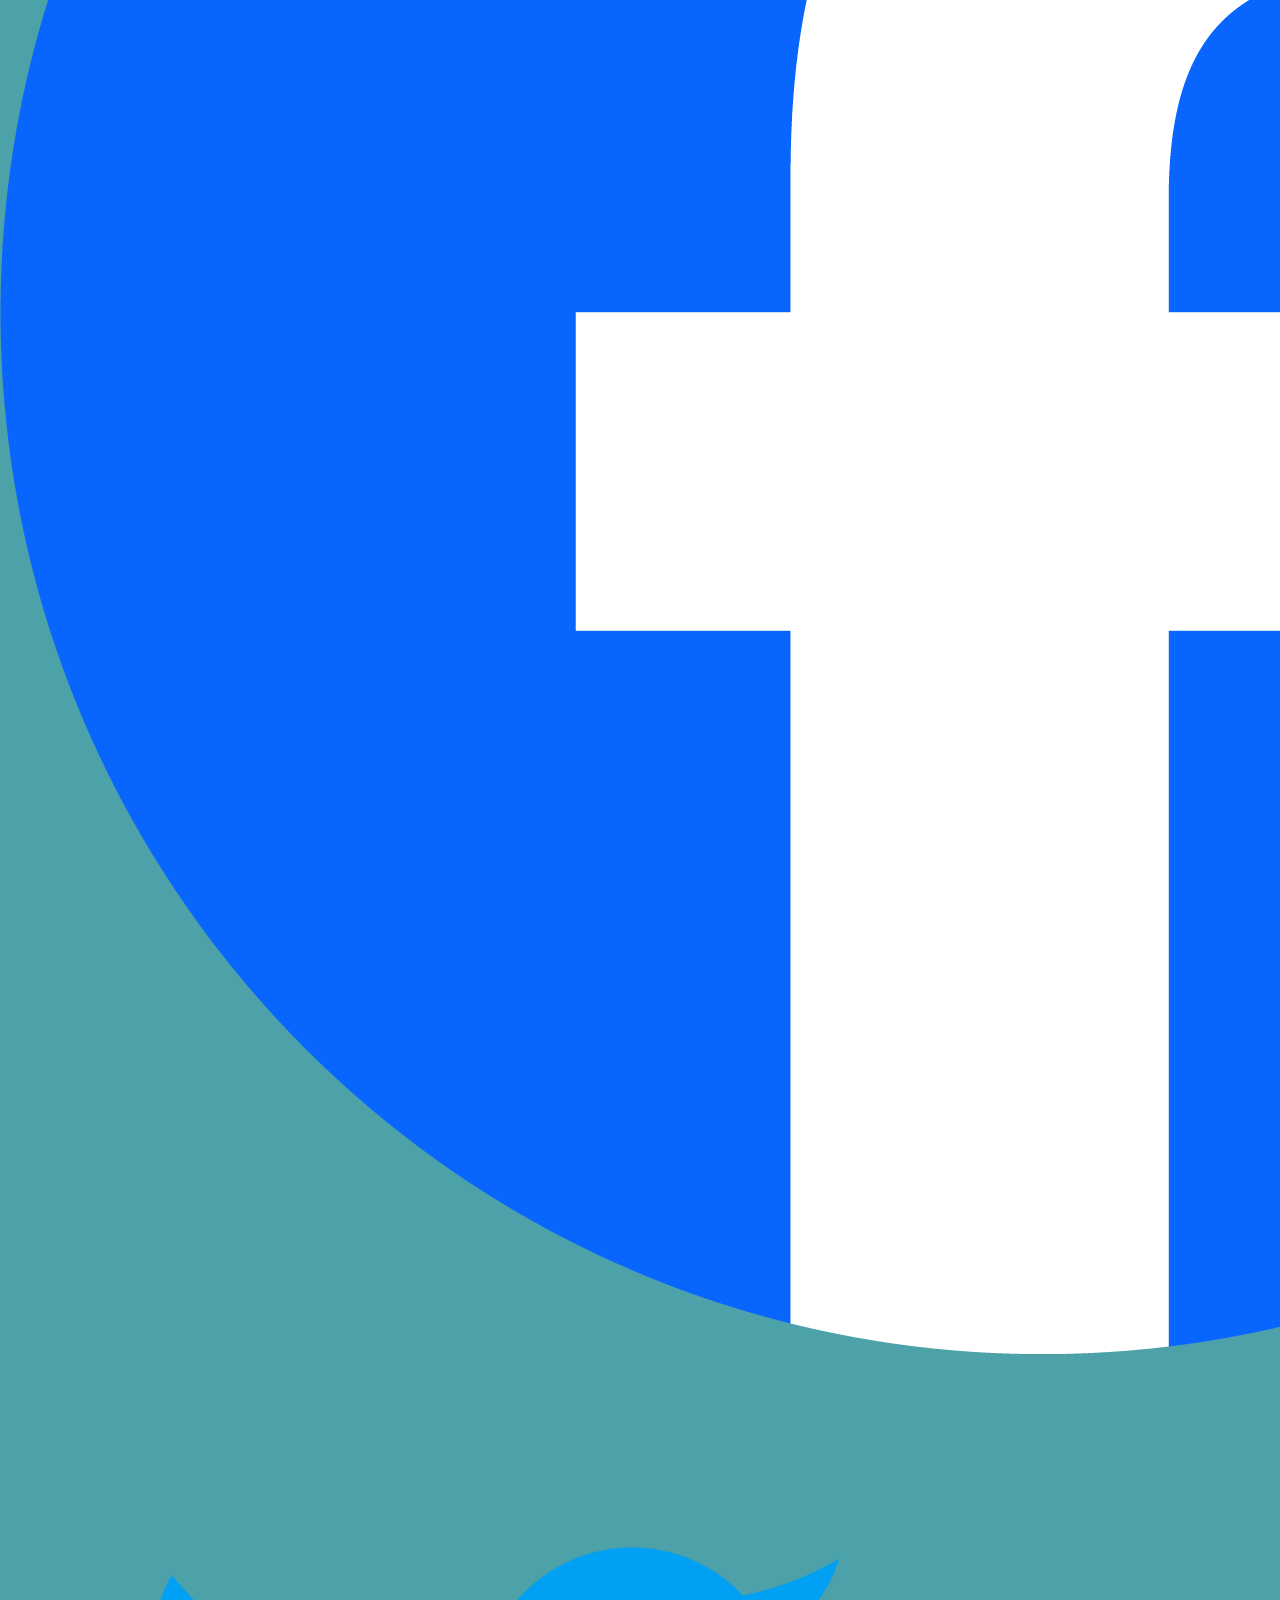
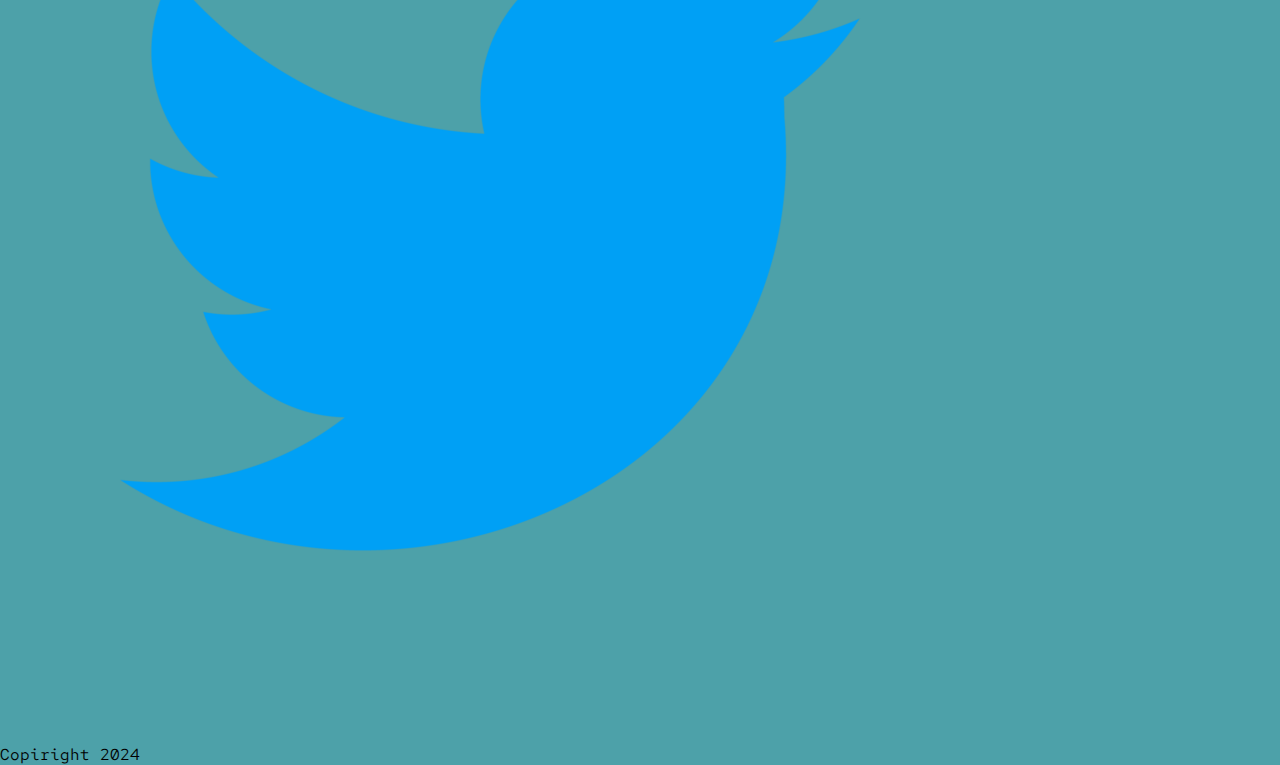
==== commit 24703abf: "changement des images" ====
--- a/contact.html
+++ b/contact.html
@@ -12,7 +12,7 @@
 </head>
 <body>
     <header>
-        <img src="img/img_logo.webp" alt="image">
+        <img src="img/img_logo.png" alt="image">
 
         <ul>
             <li><a href="index.html">Page d'acueil</a></li>
@@ -40,9 +40,9 @@
 </main>  
 
 <footer>
-    <img src="img/img_insta.webp" alt="image">
+    <img src="img/img_insta.png" alt="image">
     <img src="img/img_facebook.png" alt="image">
-    <img src="img/img_twitter.webp" alt="image">
+    <img src="img/img_twitter.png" alt="image">
 
     <p>Copiright 2024</p>
 </footer>
--- a/css/style.css
+++ b/css/style.css
@@ -26,6 +26,24 @@
     background-color: #4DA1A9;
 }
 
+header img{
+    width: 15rem;
+}
+
+main{
+    text-align: center;
+}
+
+.qui-sommes-nous{
+    display: flex;
+
+}
+
+.qui-sommes-nous img{
+    width: 70rem;
+    height: 100%;
+}
+
 .logo{
     padding: 20px;
 }
@@ -34,11 +52,6 @@
     background-color: #2E5077;
 }
 
-.qui-sommes-nous, .que-faisons-nous{
-    background-color: white;
-    width: 80%;
-}
-
 footer{
     background-color: #4DA1A9;
 }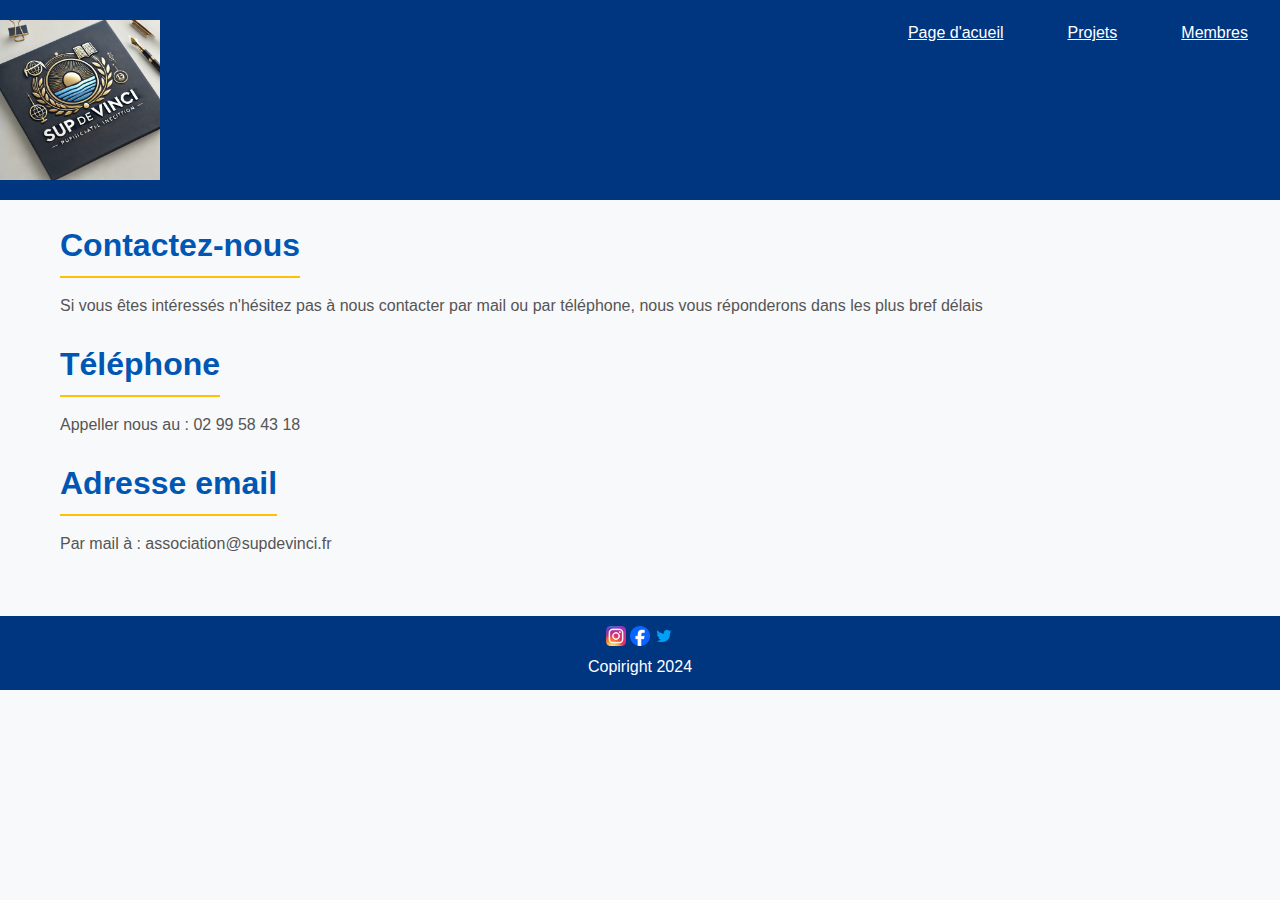
==== commit 47f51879: "ajout du css" ====
--- a/contact.html
+++ b/contact.html
@@ -16,7 +16,7 @@
 
         <ul>
             <li><a href="index.html">Page d'acueil</a></li>
-            <li><a href="projects.html">Evenements</a></li>
+            <li><a href="projects.html">Projets</a></li>
             <li><a href="member.html">Membres</a></li>
             
         </ul>
--- a/css/style.css
+++ b/css/style.css
@@ -1,57 +1,203 @@
-*, ::after, ::before{
+/* Réinitialisation générale */
+* {
     margin: 0;
     padding: 0;
-    font-family: "Red Hat Mono", serif;
-}
-
-a{
+    box-sizing: border-box;
+}
+
+/* Corps de la page */
+body {
+    font-family: 'Arial', sans-serif;
+    background: #f8f9fa;
+    color: #333;
+    line-height: 1.6;
+}
+
+/* En-tête */
+header {
+    background-color: #003580;
+    color: white;
+    padding: 20px 0;
+    display: flex;
+    justify-content: space-between;
+    text-align: center;
+}
+
+header h1 {
+    font-size: 2.5rem;
+    margin-bottom: 5px;
+}
+
+header p {
+    font-size: 1.2rem;
+}
+
+header img{
+    width: 10rem;
+}
+
+header ul{
+    list-style: none;
+    display: flex;
     text-decoration: none;
-    color: black;
-}
-
-ul{
-    display: flex;
-    list-style: none;
-}
-
-li{
-    padding: 2rem;
-}
-
-header{
-    display: flex;
+}
+
+header li a{
+    color: white;
+    padding: 2rem;
+}
+
+header li{
+    text-decoration: none;
+}
+
+
+/* Section principale */
+main {
+    padding: 20px;
+    max-width: 1200px;
+    margin: auto;
+}
+
+main h2 {
+    color: #0056b3;
+    margin-bottom: 15px;
+    font-size: 2rem;
+    border-bottom: 2px solid #ffc107;
+    display: inline-block;
+    padding-bottom: 5px;
+}
+
+main p {
+    margin-bottom: 20px;
+    font-size: 1rem;
+    color: #555;
+}
+
+/* Sections en colonnes */
+.row {
+    display: flex;
+    flex-wrap: wrap;
+    gap: 20px;
+    margin-top: 20px;
+}
+
+.col {
+    flex: 1;
+    min-width: 300px;
+    background: white;
+    border: 1px solid #ddd;
+    border-radius: 5px;
+    padding: 15px;
+    box-shadow: 0 2px 4px rgba(0, 0, 0, 0.1);
+}
+
+.col h3 {
+    color: #003580;
+    margin-bottom: 10px;
+}
+
+.col p {
+    color: #666;
+}
+
+/* Formulaires */
+form {
+    display: flex;
+    flex-direction: column;
+    gap: 10px;
+    margin-top: 20px;
+}
+
+form label {
+    font-weight: bold;
+}
+
+form input,
+form textarea {
+    padding: 10px;
+    border: 1px solid #ddd;
+    border-radius: 5px;
+    font-size: 1rem;
+}
+
+form button {
+    background: #0056b3;
+    color: white;
+    padding: 10px;
+    border: none;
+    border-radius: 5px;
+    cursor: pointer;
+    font-size: 1rem;
+    transition: background 0.3s ease;
+}
+
+form button:hover {
+    background: #ffc107;
+    color: #0056b3;
+}
+
+.main2{
     text-align: center;
-    align-items: center;
-    justify-content: space-between;
-    background-color: #4DA1A9;
-}
-
-header img{
-    width: 15rem;
-}
-
-main{
+}
+
+.qui-sommes-nous{
+    display: flex;
+}
+
+.qui-sommes-nous img{
+    width: 40rem;
+    padding: 2rem;
+}
+
+.qui-sommes-nous h2{
+    padding: 2rem;
+}
+
+.que-faisons-nous{
+    display: flex;
+}
+
+.que-faisons-nous img{
+    width: 40rem;
+    padding: 2rem;
+}
+
+.que-faisons-nous h2{
+    padding: 2rem;
+}
+
+.main1{
+    display: flex;
+}
+
+.projet1 img, .projet2 img, .projet3 img{
+    width: 20rem;
+    margin: 2rem;
+}
+
+/* Pied de page */
+footer {
+    background: #003580;
+    color: white;
     text-align: center;
-}
-
-.qui-sommes-nous{
-    display: flex;
-
-}
-
-.qui-sommes-nous img{
-    width: 70rem;
-    height: 100%;
-}
-
-.logo{
-    padding: 20px;
-}
-
-main{
-    background-color: #2E5077;
-}
-
-footer{
-    background-color: #4DA1A9;
-}+    padding: 10px 0;
+    margin-top: 20px;
+}
+
+footer img{
+    width: 20px;
+}
+
+/* Responsiveness */
+@media (max-width: 768px) {
+    nav ul {
+        flex-direction: column;
+        align-items: center;
+        gap: 10px;
+    }
+
+    .row {
+        flex-direction: column;
+    }
+}
